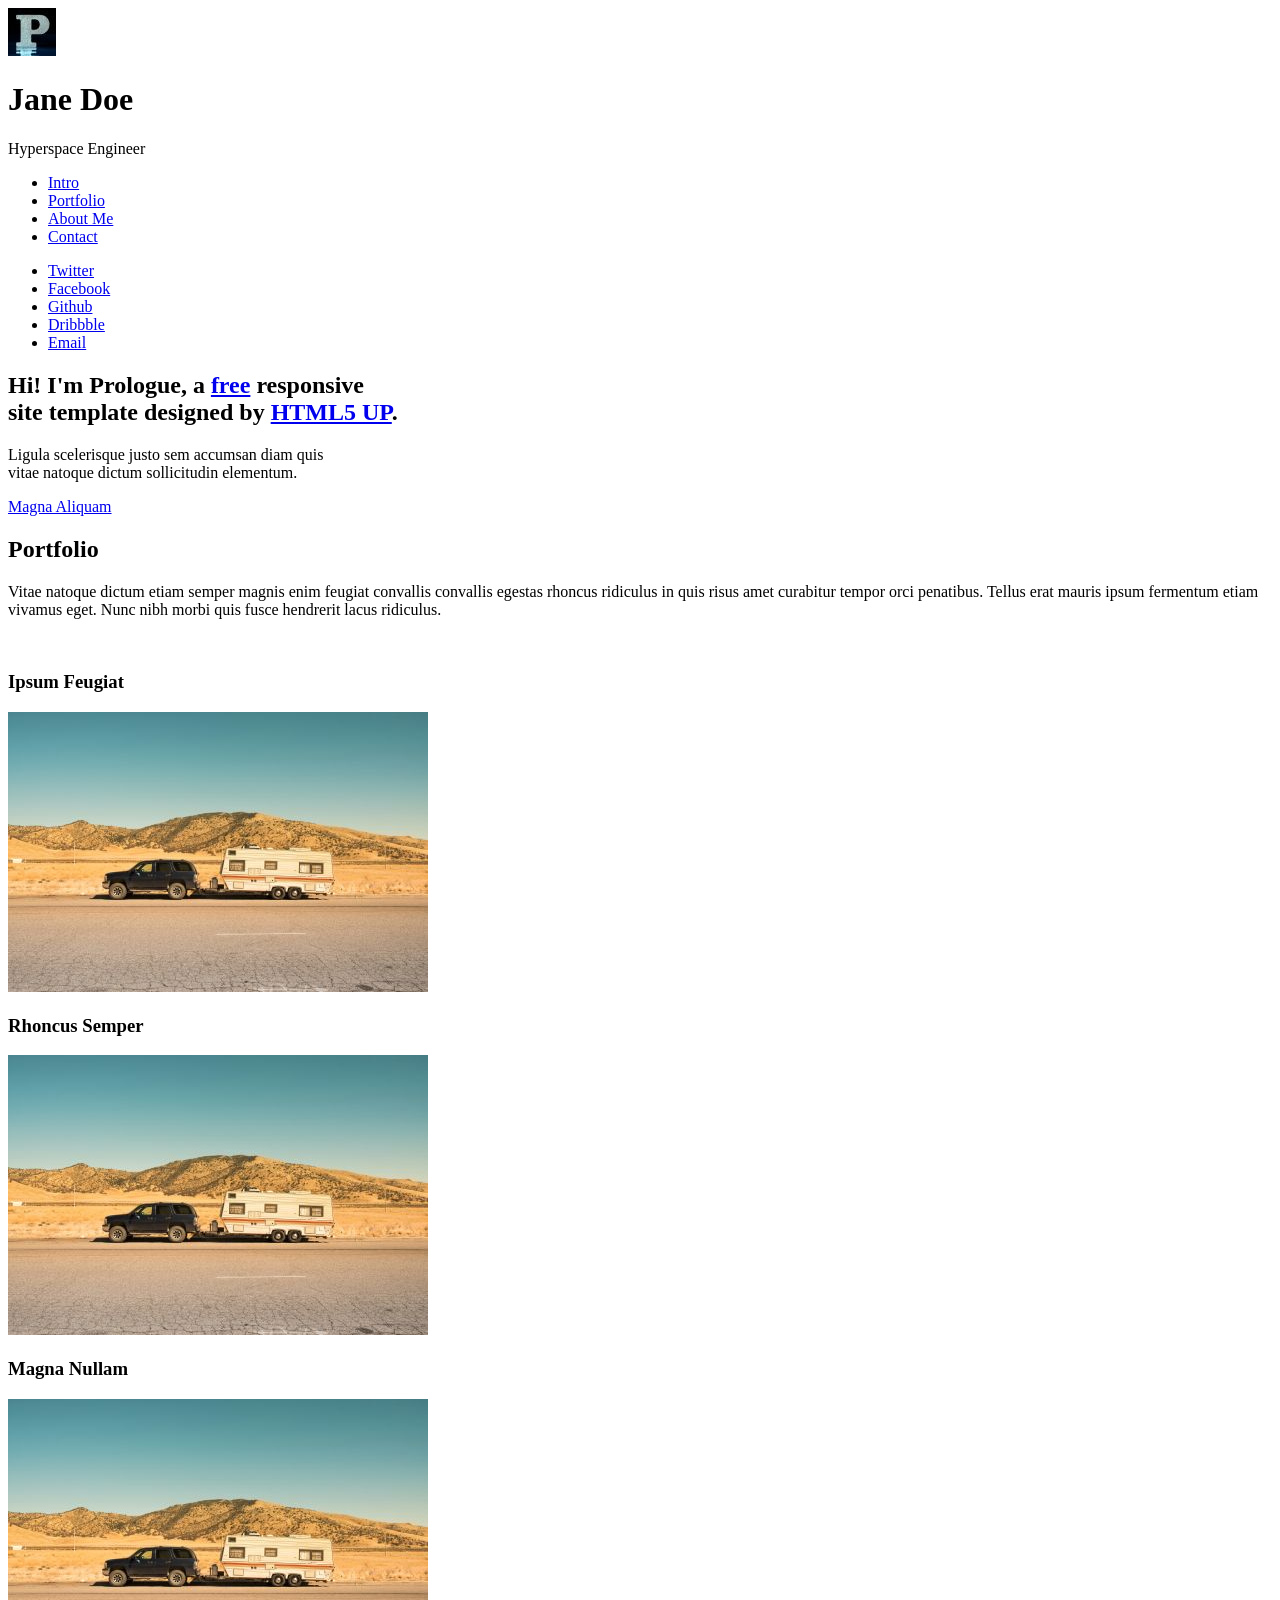
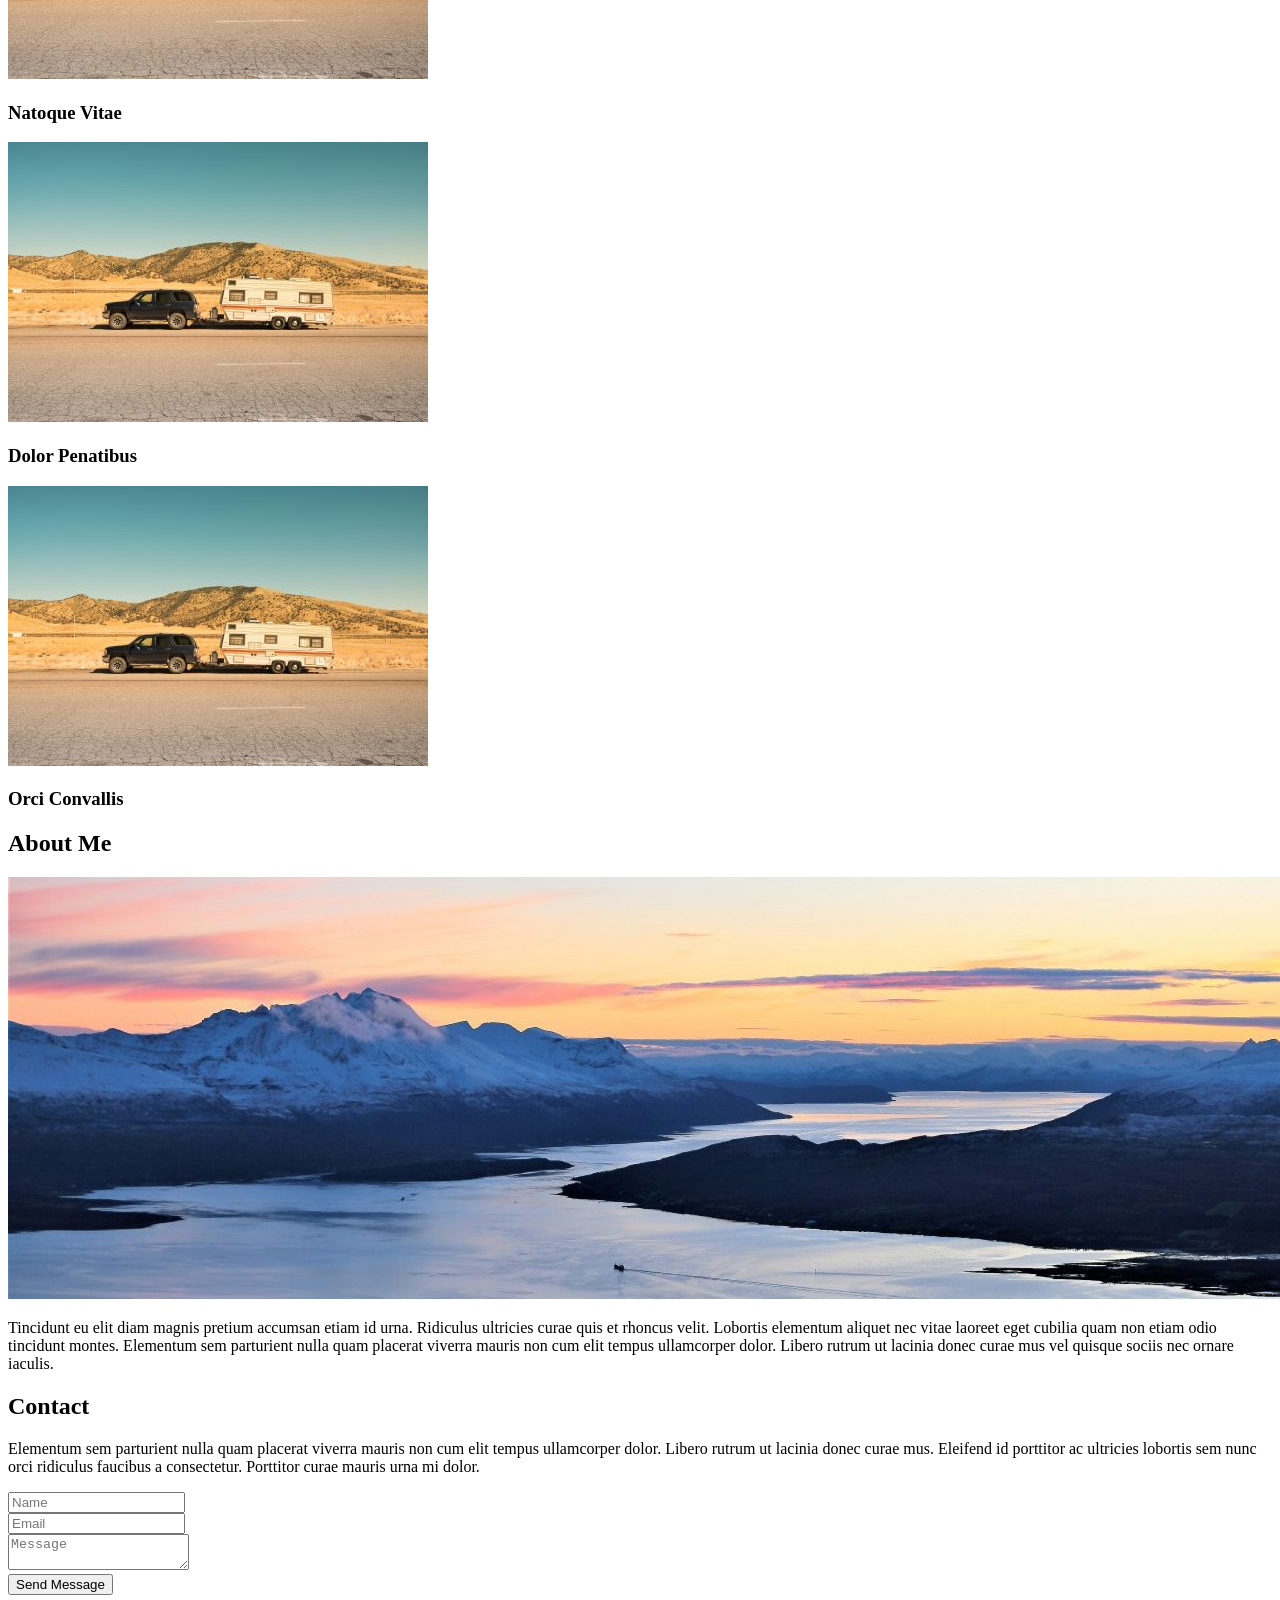
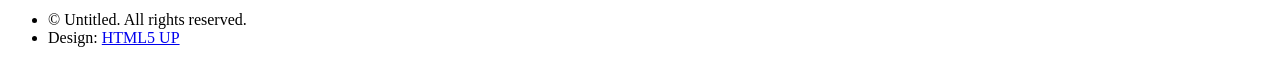
==== index.html @ 6438f117 "Add files via upload" ====
<!DOCTYPE HTML>
<!--
	Prologue by HTML5 UP
	html5up.net | @ajlkn
	Free for personal and commercial use under the CCA 3.0 license (html5up.net/license)
-->
<html>
	<head>
		<title>Prologue by HTML5 UP</title>
		<meta charset="utf-8" />
		<meta name="viewport" content="width=device-width, initial-scale=1, user-scalable=no" />
		<link rel="stylesheet" href="assets/css/main.css" />
	</head>
	<body class="is-preload">

		<!-- Header -->
			<div id="header">

				<div class="top">

					<!-- Logo -->
						<div id="logo">
							<span class="image avatar48"><img src="images/avatar.jpg" alt="" /></span>
							<h1 id="title">Jane Doe</h1>
							<p>Hyperspace Engineer</p>
						</div>

					<!-- Nav -->
						<nav id="nav">
							<ul>
								<li><a href="#top" id="top-link"><span class="icon solid fa-home">Intro</span></a></li>
								<li><a href="#portfolio" id="portfolio-link"><span class="icon solid fa-th">Portfolio</span></a></li>
								<li><a href="#about" id="about-link"><span class="icon solid fa-user">About Me</span></a></li>
								<li><a href="#contact" id="contact-link"><span class="icon solid fa-envelope">Contact</span></a></li>
							</ul>
						</nav>

				</div>

				<div class="bottom">

					<!-- Social Icons -->
						<ul class="icons">
							<li><a href="#" class="icon brands fa-twitter"><span class="label">Twitter</span></a></li>
							<li><a href="#" class="icon brands fa-facebook-f"><span class="label">Facebook</span></a></li>
							<li><a href="#" class="icon brands fa-github"><span class="label">Github</span></a></li>
							<li><a href="#" class="icon brands fa-dribbble"><span class="label">Dribbble</span></a></li>
							<li><a href="#" class="icon solid fa-envelope"><span class="label">Email</span></a></li>
						</ul>

				</div>

			</div>

		<!-- Main -->
			<div id="main">

				<!-- Intro -->
					<section id="top" class="one dark cover">
						<div class="container">

							<header>
								<h2 class="alt">Hi! I'm <strong>Prologue</strong>, a <a href="http://html5up.net/license">free</a> responsive<br />
								site template designed by <a href="http://html5up.net">HTML5 UP</a>.</h2>
								<p>Ligula scelerisque justo sem accumsan diam quis<br />
								vitae natoque dictum sollicitudin elementum.</p>
							</header>

							<footer>
								<a href="#portfolio" class="button scrolly">Magna Aliquam</a>
							</footer>

						</div>
					</section>

				<!-- Portfolio -->
					<section id="portfolio" class="two">
						<div class="container">

							<header>
								<h2>Portfolio</h2>
							</header>

							<p>Vitae natoque dictum etiam semper magnis enim feugiat convallis convallis
							egestas rhoncus ridiculus in quis risus amet curabitur tempor orci penatibus.
							Tellus erat mauris ipsum fermentum etiam vivamus eget. Nunc nibh morbi quis
							fusce hendrerit lacus ridiculus.</p>

							<div class="row">
								<div class="col-4 col-12-mobile">
									<article class="item">
										<a href="#" class="image fit"><img src="images/pic02.jpg" alt="" /></a>
										<header>
											<h3>Ipsum Feugiat</h3>
										</header>
									</article>
									<article class="item">
										<a href="#" class="image fit"><img src="images/pic03.jpg" alt="" /></a>
										<header>
											<h3>Rhoncus Semper</h3>
										</header>
									</article>
								</div>
								<div class="col-4 col-12-mobile">
									<article class="item">
										<a href="#" class="image fit"><img src="images/pic04.jpg" alt="" /></a>
										<header>
											<h3>Magna Nullam</h3>
										</header>
									</article>
									<article class="item">
										<a href="#" class="image fit"><img src="images/pic05.jpg" alt="" /></a>
										<header>
											<h3>Natoque Vitae</h3>
										</header>
									</article>
								</div>
								<div class="col-4 col-12-mobile">
									<article class="item">
										<a href="#" class="image fit"><img src="images/pic06.jpg" alt="" /></a>
										<header>
											<h3>Dolor Penatibus</h3>
										</header>
									</article>
									<article class="item">
										<a href="#" class="image fit"><img src="images/pic07.jpg" alt="" /></a>
										<header>
											<h3>Orci Convallis</h3>
										</header>
									</article>
								</div>
							</div>

						</div>
					</section>

				<!-- About Me -->
					<section id="about" class="three">
						<div class="container">

							<header>
								<h2>About Me</h2>
							</header>

							<a href="#" class="image featured"><img src="images/pic08.jpg" alt="" /></a>

							<p>Tincidunt eu elit diam magnis pretium accumsan etiam id urna. Ridiculus
							ultricies curae quis et rhoncus velit. Lobortis elementum aliquet nec vitae
							laoreet eget cubilia quam non etiam odio tincidunt montes. Elementum sem
							parturient nulla quam placerat viverra mauris non cum elit tempus ullamcorper
							dolor. Libero rutrum ut lacinia donec curae mus vel quisque sociis nec
							ornare iaculis.</p>

						</div>
					</section>

				<!-- Contact -->
					<section id="contact" class="four">
						<div class="container">

							<header>
								<h2>Contact</h2>
							</header>

							<p>Elementum sem parturient nulla quam placerat viverra
							mauris non cum elit tempus ullamcorper dolor. Libero rutrum ut lacinia
							donec curae mus. Eleifend id porttitor ac ultricies lobortis sem nunc
							orci ridiculus faucibus a consectetur. Porttitor curae mauris urna mi dolor.</p>

							<form method="post" action="#">
								<div class="row">
									<div class="col-6 col-12-mobile"><input type="text" name="name" placeholder="Name" /></div>
									<div class="col-6 col-12-mobile"><input type="text" name="email" placeholder="Email" /></div>
									<div class="col-12">
										<textarea name="message" placeholder="Message"></textarea>
									</div>
									<div class="col-12">
										<input type="submit" value="Send Message" />
									</div>
								</div>
							</form>

						</div>
					</section>

			</div>

		<!-- Footer -->
			<div id="footer">

				<!-- Copyright -->
					<ul class="copyright">
						<li>&copy; Untitled. All rights reserved.</li><li>Design: <a href="http://html5up.net">HTML5 UP</a></li>
					</ul>

			</div>

		<!-- Scripts -->
			<script src="assets/js/jquery.min.js"></script>
			<script src="assets/js/jquery.scrolly.min.js"></script>
			<script src="assets/js/jquery.scrollex.min.js"></script>
			<script src="assets/js/browser.min.js"></script>
			<script src="assets/js/breakpoints.min.js"></script>
			<script src="assets/js/util.js"></script>
			<script src="assets/js/main.js"></script>

	</body>
</html>
---- assets/css/main.css ----
@import url("fontawesome-all.min.css");
@import url("https://fonts.googleapis.com/css?family=Source+Sans+Pro:300,300italic,400,600");

/*
	Prologue by HTML5 UP
	html5up.net | @ajlkn
	Free for personal and commercial use under the CCA 3.0 license (html5up.net/license)
*/

html, body, div, span, applet, object,
iframe, h1, h2, h3, h4, h5, h6, p, blockquote,
pre, a, abbr, acronym, address, big, cite,
code, del, dfn, em, img, ins, kbd, q, s, samp,
small, strike, strong, sub, sup, tt, var, b,
u, i, center, dl, dt, dd, ol, ul, li, fieldset,
form, label, legend, table, caption, tbody,
tfoot, thead, tr, th, td, article, aside,
canvas, details, embed, figure, figcaption,
footer, header, hgroup, menu, nav, output, ruby,
section, summary, time, mark, audio, video {
	margin: 0;
	padding: 0;
	border: 0;
	font-size: 100%;
	font: inherit;
	vertical-align: baseline;}

article, aside, details, figcaption, figure,
footer, header, hgroup, menu, nav, section {
	display: block;}

body {
	line-height: 1;
}

ol, ul {
	list-style: none;
}

blockquote, q {
	quotes: none;
}

	blockquote:before, blockquote:after, q:before, q:after {
		content: '';
		content: none;
	}

table {
	border-collapse: collapse;
	border-spacing: 0;
}

body {
	-webkit-text-size-adjust: none;
}

mark {
	background-color: transparent;
	color: inherit;
}

input::-moz-focus-inner {
	border: 0;
	padding: 0;
}

input, select, textarea {
	-moz-appearance: none;
	-webkit-appearance: none;
	-ms-appearance: none;
	appearance: none;
}

/* Basic */

	html {
		box-sizing: border-box;
	}

	*, *:before, *:after {
		box-sizing: inherit;
	}

	body {
		background: #fff;
		font-family: 'Source Sans Pro', sans-serif;
		font-size: 19pt;
		font-weight: 300;
		line-height: 1.75em;
		color: #888;
	}

		body.is-preload *, body.is-preload *:before, body.is-preload *:after {
			-moz-animation: none !important;
			-webkit-animation: none !important;
			-ms-animation: none !important;
			animation: none !important;
			-moz-transition: none !important;
			-webkit-transition: none !important;
			-ms-transition: none !important;
			transition: none !important;
		}

	input, textarea, select {
		font-family: 'Source Sans Pro', sans-serif;
		font-size: 19pt;
		font-weight: 300;
		line-height: 1.75em;
		color: #888;
	}

	h1, h2, h3, h4, h5, h6 {
		font-weight: 300;
		color: #666;
		line-height: 1.5em;
	}

	h1 a, h2 a, h3 a, h4 a, h5 a, h6 a {
		color: inherit;
		text-decoration: none;
	}

		h1 a strong, h2 a strong, h3 a strong, h4 a strong, h5 a strong, h6 a strong {
			color: #333;
		}

	h2 {
		font-size: 2em;
		letter-spacing: -1px;
	}

		h2.alt {
			color: #888;
		}

			h2.alt strong {
				color: #666;
			}

	h3 {
		font-size: 1.5em;
	}

	header {
		margin: 0 0 2em 0;
	}

		header > p {
			margin: 1em 0 0 0;
		}

	footer {
		margin: 2em 0 0 0;
	}

	strong, b {
		font-weight: 300;
		color: #666;
	}

	em, i {
		font-style: italic;
	}

	a {
		text-decoration: none;
		color: inherit;
		border-bottom: dotted 1px rgba(128, 128, 128, 0.5);
		-moz-transition: color 0.35s ease-in-out, border-bottom-color 0.35s ease-in-out;
		-webkit-transition: color 0.35s ease-in-out, border-bottom-color 0.35s ease-in-out;
		-ms-transition: color 0.35s ease-in-out, border-bottom-color 0.35s ease-in-out;
		transition: color 0.35s ease-in-out, border-bottom-color 0.35s ease-in-out;
		outline: 0;
	}

		a:hover {
			color: #E27689;
			border-bottom-color: rgba(255, 255, 255, 0);
		}

	sub {
		position: relative;
		top: 0.5em;
		font-size: 0.8em;
	}

	sup {
		position: relative;
		top: -0.5em;
		font-size: 0.8em;
	}

	hr {
		border: 0;
		border-top: solid 1px #ddd;
	}

	blockquote {
		border-left: solid 0.5em #ddd;
		padding: 1em 0 1em 2em;
		font-style: italic;
	}

	p, ul, ol, dl, table {
		margin-bottom: 2em;
	}

	br.clear {
		clear: both;
	}

/* Container */

	.container {
		margin: 0 auto;
		max-width: 100%;
		width: 1400px;
	}

		@media screen and (min-width: 961px) and (max-width: 1880px) {

			.container {
				width: 1200px;
			}

		}

		@media screen and (min-width: 961px) and (max-width: 1620px) {

			.container {
				width: 960px;
			}

		}

		@media screen and (min-width: 961px) and (max-width: 1320px) {

			.container {
				width: 100%;
			}

		}

		@media screen and (max-width: 960px) {

			.container {
				width: 100%;
			}

		}

		@media screen and (max-width: 736px) {

			.container {
				width: 100%;
			}

		}

/* Row */

	.row {
		display: flex;
		flex-wrap: wrap;
		box-sizing: border-box;
		align-items: stretch;
	}

		.row > * {
			box-sizing: border-box;
		}

		.row.gtr-uniform > * > :last-child {
			margin-bottom: 0;
		}

		.row.aln-left {
			justify-content: flex-start;
		}

		.row.aln-center {
			justify-content: center;
		}

		.row.aln-right {
			justify-content: flex-end;
		}

		.row.aln-top {
			align-items: flex-start;
		}

		.row.aln-middle {
			align-items: center;
		}

		.row.aln-bottom {
			align-items: flex-end;
		}

		.row > .imp {
			order: -1;
		}

		.row > .col-1 {
			width: 8.33333%;
		}

		.row > .off-1 {
			margin-left: 8.33333%;
		}

		.row > .col-2 {
			width: 16.66667%;
		}

		.row > .off-2 {
			margin-left: 16.66667%;
		}

		.row > .col-3 {
			width: 25%;
		}

		.row > .off-3 {
			margin-left: 25%;
		}

		.row > .col-4 {
			width: 33.33333%;
		}

		.row > .off-4 {
			margin-left: 33.33333%;
		}

		.row > .col-5 {
			width: 41.66667%;
		}

		.row > .off-5 {
			margin-left: 41.66667%;
		}

		.row > .col-6 {
			width: 50%;
		}

		.row > .off-6 {
			margin-left: 50%;
		}

		.row > .col-7 {
			width: 58.33333%;
		}

		.row > .off-7 {
			margin-left: 58.33333%;
		}

		.row > .col-8 {
			width: 66.66667%;
		}

		.row > .off-8 {
			margin-left: 66.66667%;
		}

		.row > .col-9 {
			width: 75%;
		}

		.row > .off-9 {
			margin-left: 75%;
		}

		.row > .col-10 {
			width: 83.33333%;
		}

		.row > .off-10 {
			margin-left: 83.33333%;
		}

		.row > .col-11 {
			width: 91.66667%;
		}

		.row > .off-11 {
			margin-left: 91.66667%;
		}

		.row > .col-12 {
			width: 100%;
		}

		.row > .off-12 {
			margin-left: 100%;
		}

		.row.gtr-0 {
			margin-top: 0px;
			margin-left: 0px;
		}

			.row.gtr-0 > * {
				padding: 0px 0 0 0px;
			}

			.row.gtr-0.gtr-uniform {
				margin-top: 0px;
			}

				.row.gtr-0.gtr-uniform > * {
					padding-top: 0px;
				}

		.row.gtr-25 {
			margin-top: -10px;
			margin-left: -10px;
		}

			.row.gtr-25 > * {
				padding: 10px 0 0 10px;
			}

			.row.gtr-25.gtr-uniform {
				margin-top: -10px;
			}

				.row.gtr-25.gtr-uniform > * {
					padding-top: 10px;
				}

		.row.gtr-50 {
			margin-top: -20px;
			margin-left: -20px;
		}

			.row.gtr-50 > * {
				padding: 20px 0 0 20px;
			}

			.row.gtr-50.gtr-uniform {
				margin-top: -20px;
			}

				.row.gtr-50.gtr-uniform > * {
					padding-top: 20px;
				}

		.row {
			margin-top: -40px;
			margin-left: -40px;
		}

			.row > * {
				padding: 40px 0 0 40px;
			}

			.row.gtr-uniform {
				margin-top: -40px;
			}

				.row.gtr-uniform > * {
					padding-top: 40px;
				}

		.row.gtr-150 {
			margin-top: -60px;
			margin-left: -60px;
		}

			.row.gtr-150 > * {
				padding: 60px 0 0 60px;
			}

			.row.gtr-150.gtr-uniform {
				margin-top: -60px;
			}

				.row.gtr-150.gtr-uniform > * {
					padding-top: 60px;
				}

		.row.gtr-200 {
			margin-top: -80px;
			margin-left: -80px;
		}

			.row.gtr-200 > * {
				padding: 80px 0 0 80px;
			}

			.row.gtr-200.gtr-uniform {
				margin-top: -80px;
			}

				.row.gtr-200.gtr-uniform > * {
					padding-top: 80px;
				}

		@media screen and (min-width: 961px) and (max-width: 1880px) {

			.row {
				display: flex;
				flex-wrap: wrap;
				box-sizing: border-box;
				align-items: stretch;
			}

				.row > * {
					box-sizing: border-box;
				}

				.row.gtr-uniform > * > :last-child {
					margin-bottom: 0;
				}

				.row.aln-left {
					justify-content: flex-start;
				}

				.row.aln-center {
					justify-content: center;
				}

				.row.aln-right {
					justify-content: flex-end;
				}

				.row.aln-top {
					align-items: flex-start;
				}

				.row.aln-middle {
					align-items: center;
				}

				.row.aln-bottom {
					align-items: flex-end;
				}

				.row > .imp-wide {
					order: -1;
				}

				.row > .col-1-wide {
					width: 8.33333%;
				}

				.row > .off-1-wide {
					margin-left: 8.33333%;
				}

				.row > .col-2-wide {
					width: 16.66667%;
				}

				.row > .off-2-wide {
					margin-left: 16.66667%;
				}

				.row > .col-3-wide {
					width: 25%;
				}

				.row > .off-3-wide {
					margin-left: 25%;
				}

				.row > .col-4-wide {
					width: 33.33333%;
				}

				.row > .off-4-wide {
					margin-left: 33.33333%;
				}

				.row > .col-5-wide {
					width: 41.66667%;
				}

				.row > .off-5-wide {
					margin-left: 41.66667%;
				}

				.row > .col-6-wide {
					width: 50%;
				}

				.row > .off-6-wide {
					margin-left: 50%;
				}

				.row > .col-7-wide {
					width: 58.33333%;
				}

				.row > .off-7-wide {
					margin-left: 58.33333%;
				}

				.row > .col-8-wide {
					width: 66.66667%;
				}

				.row > .off-8-wide {
					margin-left: 66.66667%;
				}

				.row > .col-9-wide {
					width: 75%;
				}

				.row > .off-9-wide {
					margin-left: 75%;
				}

				.row > .col-10-wide {
					width: 83.33333%;
				}

				.row > .off-10-wide {
					margin-left: 83.33333%;
				}

				.row > .col-11-wide {
					width: 91.66667%;
				}

				.row > .off-11-wide {
					margin-left: 91.66667%;
				}

				.row > .col-12-wide {
					width: 100%;
				}

				.row > .off-12-wide {
					margin-left: 100%;
				}

				.row.gtr-0 {
					margin-top: 0px;
					margin-left: 0px;
				}

					.row.gtr-0 > * {
						padding: 0px 0 0 0px;
					}

					.row.gtr-0.gtr-uniform {
						margin-top: 0px;
					}

						.row.gtr-0.gtr-uniform > * {
							padding-top: 0px;
						}

				.row.gtr-25 {
					margin-top: -10px;
					margin-left: -10px;
				}

					.row.gtr-25 > * {
						padding: 10px 0 0 10px;
					}

					.row.gtr-25.gtr-uniform {
						margin-top: -10px;
					}

						.row.gtr-25.gtr-uniform > * {
							padding-top: 10px;
						}

				.row.gtr-50 {
					margin-top: -20px;
					margin-left: -20px;
				}

					.row.gtr-50 > * {
						padding: 20px 0 0 20px;
					}

					.row.gtr-50.gtr-uniform {
						margin-top: -20px;
					}

						.row.gtr-50.gtr-uniform > * {
							padding-top: 20px;
						}

				.row {
					margin-top: -40px;
					margin-left: -40px;
				}

					.row > * {
						padding: 40px 0 0 40px;
					}

					.row.gtr-uniform {
						margin-top: -40px;
					}

						.row.gtr-uniform > * {
							padding-top: 40px;
						}

				.row.gtr-150 {
					margin-top: -60px;
					margin-left: -60px;
				}

					.row.gtr-150 > * {
						padding: 60px 0 0 60px;
					}

					.row.gtr-150.gtr-uniform {
						margin-top: -60px;
					}

						.row.gtr-150.gtr-uniform > * {
							padding-top: 60px;
						}

				.row.gtr-200 {
					margin-top: -80px;
					margin-left: -80px;
				}

					.row.gtr-200 > * {
						padding: 80px 0 0 80px;
					}

					.row.gtr-200.gtr-uniform {
						margin-top: -80px;
					}

						.row.gtr-200.gtr-uniform > * {
							padding-top: 80px;
						}

		}

		@media screen and (min-width: 961px) and (max-width: 1620px) {

			.row {
				display: flex;
				flex-wrap: wrap;
				box-sizing: border-box;
				align-items: stretch;
			}

				.row > * {
					box-sizing: border-box;
				}

				.row.gtr-uniform > * > :last-child {
					margin-bottom: 0;
				}

				.row.aln-left {
					justify-content: flex-start;
				}

				.row.aln-center {
					justify-content: center;
				}

				.row.aln-right {
					justify-content: flex-end;
				}

				.row.aln-top {
					align-items: flex-start;
				}

				.row.aln-middle {
					align-items: center;
				}

				.row.aln-bottom {
					align-items: flex-end;
				}

				.row > .imp-normal {
					order: -1;
				}

				.row > .col-1-normal {
					width: 8.33333%;
				}

				.row > .off-1-normal {
					margin-left: 8.33333%;
				}

				.row > .col-2-normal {
					width: 16.66667%;
				}

				.row > .off-2-normal {
					margin-left: 16.66667%;
				}

				.row > .col-3-normal {
					width: 25%;
				}

				.row > .off-3-normal {
					margin-left: 25%;
				}

				.row > .col-4-normal {
					width: 33.33333%;
				}

				.row > .off-4-normal {
					margin-left: 33.33333%;
				}

				.row > .col-5-normal {
					width: 41.66667%;
				}

				.row > .off-5-normal {
					margin-left: 41.66667%;
				}

				.row > .col-6-normal {
					width: 50%;
				}

				.row > .off-6-normal {
					margin-left: 50%;
				}

				.row > .col-7-normal {
					width: 58.33333%;
				}

				.row > .off-7-normal {
					margin-left: 58.33333%;
				}

				.row > .col-8-normal {
					width: 66.66667%;
				}

				.row > .off-8-normal {
					margin-left: 66.66667%;
				}

				.row > .col-9-normal {
					width: 75%;
				}

				.row > .off-9-normal {
					margin-left: 75%;
				}

				.row > .col-10-normal {
					width: 83.33333%;
				}

				.row > .off-10-normal {
					margin-left: 83.33333%;
				}

				.row > .col-11-normal {
					width: 91.66667%;
				}

				.row > .off-11-normal {
					margin-left: 91.66667%;
				}

				.row > .col-12-normal {
					width: 100%;
				}

				.row > .off-12-normal {
					margin-left: 100%;
				}

				.row.gtr-0 {
					margin-top: 0px;
					margin-left: 0px;
				}

					.row.gtr-0 > * {
						padding: 0px 0 0 0px;
					}

					.row.gtr-0.gtr-uniform {
						margin-top: 0px;
					}

						.row.gtr-0.gtr-uniform > * {
							padding-top: 0px;
						}

				.row.gtr-25 {
					margin-top: -10px;
					margin-left: -10px;
				}

					.row.gtr-25 > * {
						padding: 10px 0 0 10px;
					}

					.row.gtr-25.gtr-uniform {
						margin-top: -10px;
					}

						.row.gtr-25.gtr-uniform > * {
							padding-top: 10px;
						}

				.row.gtr-50 {
					margin-top: -20px;
					margin-left: -20px;
				}

					.row.gtr-50 > * {
						padding: 20px 0 0 20px;
					}

					.row.gtr-50.gtr-uniform {
						margin-top: -20px;
					}

						.row.gtr-50.gtr-uniform > * {
							padding-top: 20px;
						}

				.row {
					margin-top: -40px;
					margin-left: -40px;
				}

					.row > * {
						padding: 40px 0 0 40px;
					}

					.row.gtr-uniform {
						margin-top: -40px;
					}

						.row.gtr-uniform > * {
							padding-top: 40px;
						}

				.row.gtr-150 {
					margin-top: -60px;
					margin-left: -60px;
				}

					.row.gtr-150 > * {
						padding: 60px 0 0 60px;
					}

					.row.gtr-150.gtr-uniform {
						margin-top: -60px;
					}

						.row.gtr-150.gtr-uniform > * {
							padding-top: 60px;
						}

				.row.gtr-200 {
					margin-top: -80px;
					margin-left: -80px;
				}

					.row.gtr-200 > * {
						padding: 80px 0 0 80px;
					}

					.row.gtr-200.gtr-uniform {
						margin-top: -80px;
					}

						.row.gtr-200.gtr-uniform > * {
							padding-top: 80px;
						}

		}

		@media screen and (min-width: 961px) and (max-width: 1320px) {

			.row {
				display: flex;
				flex-wrap: wrap;
				box-sizing: border-box;
				align-items: stretch;
			}

				.row > * {
					box-sizing: border-box;
				}

				.row.gtr-uniform > * > :last-child {
					margin-bottom: 0;
				}

				.row.aln-left {
					justify-content: flex-start;
				}

				.row.aln-center {
					justify-content: center;
				}

				.row.aln-right {
					justify-content: flex-end;
				}

				.row.aln-top {
					align-items: flex-start;
				}

				.row.aln-middle {
					align-items: center;
				}

				.row.aln-bottom {
					align-items: flex-end;
				}

				.row > .imp-narrow {
					order: -1;
				}

				.row > .col-1-narrow {
					width: 8.33333%;
				}

				.row > .off-1-narrow {
					margin-left: 8.33333%;
				}

				.row > .col-2-narrow {
					width: 16.66667%;
				}

				.row > .off-2-narrow {
					margin-left: 16.66667%;
				}

				.row > .col-3-narrow {
					width: 25%;
				}

				.row > .off-3-narrow {
					margin-left: 25%;
				}

				.row > .col-4-narrow {
					width: 33.33333%;
				}

				.row > .off-4-narrow {
					margin-left: 33.33333%;
				}

				.row > .col-5-narrow {
					width: 41.66667%;
				}

				.row > .off-5-narrow {
					margin-left: 41.66667%;
				}

				.row > .col-6-narrow {
					width: 50%;
				}

				.row > .off-6-narrow {
					margin-left: 50%;
				}

				.row > .col-7-narrow {
					width: 58.33333%;
				}

				.row > .off-7-narrow {
					margin-left: 58.33333%;
				}

				.row > .col-8-narrow {
					width: 66.66667%;
				}

				.row > .off-8-narrow {
					margin-left: 66.66667%;
				}

				.row > .col-9-narrow {
					width: 75%;
				}

				.row > .off-9-narrow {
					margin-left: 75%;
				}

				.row > .col-10-narrow {
					width: 83.33333%;
				}

				.row > .off-10-narrow {
					margin-left: 83.33333%;
				}

				.row > .col-11-narrow {
					width: 91.66667%;
				}

				.row > .off-11-narrow {
					margin-left: 91.66667%;
				}

				.row > .col-12-narrow {
					width: 100%;
				}

				.row > .off-12-narrow {
					margin-left: 100%;
				}

				.row.gtr-0 {
					margin-top: 0px;
					margin-left: 0px;
				}

					.row.gtr-0 > * {
						padding: 0px 0 0 0px;
					}

					.row.gtr-0.gtr-uniform {
						margin-top: 0px;
					}

						.row.gtr-0.gtr-uniform > * {
							padding-top: 0px;
						}

				.row.gtr-25 {
					margin-top: -5px;
					margin-left: -5px;
				}

					.row.gtr-25 > * {
						padding: 5px 0 0 5px;
					}

					.row.gtr-25.gtr-uniform {
						margin-top: -5px;
					}

						.row.gtr-25.gtr-uniform > * {
							padding-top: 5px;
						}

				.row.gtr-50 {
					margin-top: -10px;
					margin-left: -10px;
				}

					.row.gtr-50 > * {
						padding: 10px 0 0 10px;
					}

					.row.gtr-50.gtr-uniform {
						margin-top: -10px;
					}

						.row.gtr-50.gtr-uniform > * {
							padding-top: 10px;
						}

				.row {
					margin-top: -20px;
					margin-left: -20px;
				}

					.row > * {
						padding: 20px 0 0 20px;
					}

					.row.gtr-uniform {
						margin-top: -20px;
					}

						.row.gtr-uniform > * {
							padding-top: 20px;
						}

				.row.gtr-150 {
					margin-top: -30px;
					margin-left: -30px;
				}

					.row.gtr-150 > * {
						padding: 30px 0 0 30px;
					}

					.row.gtr-150.gtr-uniform {
						margin-top: -30px;
					}

						.row.gtr-150.gtr-uniform > * {
							padding-top: 30px;
						}

				.row.gtr-200 {
					margin-top: -40px;
					margin-left: -40px;
				}

					.row.gtr-200 > * {
						padding: 40px 0 0 40px;
					}

					.row.gtr-200.gtr-uniform {
						margin-top: -40px;
					}

						.row.gtr-200.gtr-uniform > * {
							padding-top: 40px;
						}

		}

		@media screen and (max-width: 960px) {

			.row {
				display: flex;
				flex-wrap: wrap;
				box-sizing: border-box;
				align-items: stretch;
			}

				.row > * {
					box-sizing: border-box;
				}

				.row.gtr-uniform > * > :last-child {
					margin-bottom: 0;
				}

				.row.aln-left {
					justify-content: flex-start;
				}

				.row.aln-center {
					justify-content: center;
				}

				.row.aln-right {
					justify-content: flex-end;
				}

				.row.aln-top {
					align-items: flex-start;
				}

				.row.aln-middle {
					align-items: center;
				}

				.row.aln-bottom {
					align-items: flex-end;
				}

				.row > .imp-narrower {
					order: -1;
				}

				.row > .col-1-narrower {
					width: 8.33333%;
				}

				.row > .off-1-narrower {
					margin-left: 8.33333%;
				}

				.row > .col-2-narrower {
					width: 16.66667%;
				}

				.row > .off-2-narrower {
					margin-left: 16.66667%;
				}

				.row > .col-3-narrower {
					width: 25%;
				}

				.row > .off-3-narrower {
					margin-left: 25%;
				}

				.row > .col-4-narrower {
					width: 33.33333%;
				}

				.row > .off-4-narrower {
					margin-left: 33.33333%;
				}

				.row > .col-5-narrower {
					width: 41.66667%;
				}

				.row > .off-5-narrower {
					margin-left: 41.66667%;
				}

				.row > .col-6-narrower {
					width: 50%;
				}

				.row > .off-6-narrower {
					margin-left: 50%;
				}

				.row > .col-7-narrower {
					width: 58.33333%;
				}

				.row > .off-7-narrower {
					margin-left: 58.33333%;
				}

				.row > .col-8-narrower {
					width: 66.66667%;
				}

				.row > .off-8-narrower {
					margin-left: 66.66667%;
				}

				.row > .col-9-narrower {
					width: 75%;
				}

				.row > .off-9-narrower {
					margin-left: 75%;
				}

				.row > .col-10-narrower {
					width: 83.33333%;
				}

				.row > .off-10-narrower {
					margin-left: 83.33333%;
				}

				.row > .col-11-narrower {
					width: 91.66667%;
				}

				.row > .off-11-narrower {
					margin-left: 91.66667%;
				}

				.row > .col-12-narrower {
					width: 100%;
				}

				.row > .off-12-narrower {
					margin-left: 100%;
				}

				.row.gtr-0 {
					margin-top: 0px;
					margin-left: 0px;
				}

					.row.gtr-0 > * {
						padding: 0px 0 0 0px;
					}

					.row.gtr-0.gtr-uniform {
						margin-top: 0px;
					}

						.row.gtr-0.gtr-uniform > * {
							padding-top: 0px;
						}

				.row.gtr-25 {
					margin-top: -5px;
					margin-left: -5px;
				}

					.row.gtr-25 > * {
						padding: 5px 0 0 5px;
					}

					.row.gtr-25.gtr-uniform {
						margin-top: -5px;
					}

						.row.gtr-25.gtr-uniform > * {
							padding-top: 5px;
						}

				.row.gtr-50 {
					margin-top: -10px;
					margin-left: -10px;
				}

					.row.gtr-50 > * {
						padding: 10px 0 0 10px;
					}

					.row.gtr-50.gtr-uniform {
						margin-top: -10px;
					}

						.row.gtr-50.gtr-uniform > * {
							padding-top: 10px;
						}

				.row {
					margin-top: -20px;
					margin-left: -20px;
				}

					.row > * {
						padding: 20px 0 0 20px;
					}

					.row.gtr-uniform {
						margin-top: -20px;
					}

						.row.gtr-uniform > * {
							padding-top: 20px;
						}

				.row.gtr-150 {
					margin-top: -30px;
					margin-left: -30px;
				}

					.row.gtr-150 > * {
						padding: 30px 0 0 30px;
					}

					.row.gtr-150.gtr-uniform {
						margin-top: -30px;
					}

						.row.gtr-150.gtr-uniform > * {
							padding-top: 30px;
						}

				.row.gtr-200 {
					margin-top: -40px;
					margin-left: -40px;
				}

					.row.gtr-200 > * {
						padding: 40px 0 0 40px;
					}

					.row.gtr-200.gtr-uniform {
						margin-top: -40px;
					}

						.row.gtr-200.gtr-uniform > * {
							padding-top: 40px;
						}

		}

		@media screen and (max-width: 736px) {

			.row {
				display: flex;
				flex-wrap: wrap;
				box-sizing: border-box;
				align-items: stretch;
			}

				.row > * {
					box-sizing: border-box;
				}

				.row.gtr-uniform > * > :last-child {
					margin-bottom: 0;
				}

				.row.aln-left {
					justify-content: flex-start;
				}

				.row.aln-center {
					justify-content: center;
				}

				.row.aln-right {
					justify-content: flex-end;
				}

				.row.aln-top {
					align-items: flex-start;
				}

				.row.aln-middle {
					align-items: center;
				}

				.row.aln-bottom {
					align-items: flex-end;
				}

				.row > .imp-mobile {
					order: -1;
				}

				.row > .col-1-mobile {
					width: 8.33333%;
				}

				.row > .off-1-mobile {
					margin-left: 8.33333%;
				}

				.row > .col-2-mobile {
					width: 16.66667%;
				}

				.row > .off-2-mobile {
					margin-left: 16.66667%;
				}

				.row > .col-3-mobile {
					width: 25%;
				}

				.row > .off-3-mobile {
					margin-left: 25%;
				}

				.row > .col-4-mobile {
					width: 33.33333%;
				}

				.row > .off-4-mobile {
					margin-left: 33.33333%;
				}

				.row > .col-5-mobile {
					width: 41.66667%;
				}

				.row > .off-5-mobile {
					margin-left: 41.66667%;
				}

				.row > .col-6-mobile {
					width: 50%;
				}

				.row > .off-6-mobile {
					margin-left: 50%;
				}

				.row > .col-7-mobile {
					width: 58.33333%;
				}

				.row > .off-7-mobile {
					margin-left: 58.33333%;
				}

				.row > .col-8-mobile {
					width: 66.66667%;
				}

				.row > .off-8-mobile {
					margin-left: 66.66667%;
				}

				.row > .col-9-mobile {
					width: 75%;
				}

				.row > .off-9-mobile {
					margin-left: 75%;
				}

				.row > .col-10-mobile {
					width: 83.33333%;
				}

				.row > .off-10-mobile {
					margin-left: 83.33333%;
				}

				.row > .col-11-mobile {
					width: 91.66667%;
				}

				.row > .off-11-mobile {
					margin-left: 91.66667%;
				}

				.row > .col-12-mobile {
					width: 100%;
				}

				.row > .off-12-mobile {
					margin-left: 100%;
				}

				.row.gtr-0 {
					margin-top: 0px;
					margin-left: 0px;
				}

					.row.gtr-0 > * {
						padding: 0px 0 0 0px;
					}

					.row.gtr-0.gtr-uniform {
						margin-top: 0px;
					}

						.row.gtr-0.gtr-uniform > * {
							padding-top: 0px;
						}

				.row.gtr-25 {
					margin-top: -5px;
					margin-left: -5px;
				}

					.row.gtr-25 > * {
						padding: 5px 0 0 5px;
					}

					.row.gtr-25.gtr-uniform {
						margin-top: -5px;
					}

						.row.gtr-25.gtr-uniform > * {
							padding-top: 5px;
						}

				.row.gtr-50 {
					margin-top: -10px;
					margin-left: -10px;
				}

					.row.gtr-50 > * {
						padding: 10px 0 0 10px;
					}

					.row.gtr-50.gtr-uniform {
						margin-top: -10px;
					}

						.row.gtr-50.gtr-uniform > * {
							padding-top: 10px;
						}

				.row {
					margin-top: -20px;
					margin-left: -20px;
				}

					.row > * {
						padding: 20px 0 0 20px;
					}

					.row.gtr-uniform {
						margin-top: -20px;
					}

						.row.gtr-uniform > * {
							padding-top: 20px;
						}

				.row.gtr-150 {
					margin-top: -30px;
					margin-left: -30px;
				}

					.row.gtr-150 > * {
						padding: 30px 0 0 30px;
					}

					.row.gtr-150.gtr-uniform {
						margin-top: -30px;
					}

						.row.gtr-150.gtr-uniform > * {
							padding-top: 30px;
						}

				.row.gtr-200 {
					margin-top: -40px;
					margin-left: -40px;
				}

					.row.gtr-200 > * {
						padding: 40px 0 0 40px;
					}

					.row.gtr-200.gtr-uniform {
						margin-top: -40px;
					}

						.row.gtr-200.gtr-uniform > * {
							padding-top: 40px;
						}

		}

/* Sections/Article */

	section, article {
		margin-bottom: 3em;
	}

		section > :last-child,
		section > .container, section:last-child, article > :last-child,
		article > .container, article:last-child {
			margin-bottom: 0;
		}

		.row > section, .row > article {
			margin-bottom: 0;
		}

/* Image */

	.image {
		display: inline-block;
		border: 0;
	}

		.image img {
			display: block;
			width: 100%;
		}

		.image.avatar48 {
			width: 48px;
			height: 48px;
			background: #f00;
		}

			.image.avatar48 img {
				width: 48px;
				height: 48px;
			}

		.image.fit {
			display: block;
			width: 100%;
		}

		.image.featured {
			display: block;
			width: 100%;
			margin: 0 0 2em 0;
		}

		.image.left {
			float: left;
			margin: 0 2em 2em 0;
		}

		.image.centered {
			display: block;
			margin: 0 0 2em 0;
		}

			.image.centered img {
				margin: 0 auto;
				width: auto;
			}

/* List */

	ul {
		list-style: disc;
		padding-left: 1em;
	}

		ul li {
			padding-left: 0.5em;
		}

	ol {
		list-style: decimal;
		padding-left: 1.25em;
	}

		ol li {
			padding-left: 0.25em;
		}

/* Icons */

	ul.icons {
		cursor: default;
		list-style: none;
		padding-left: 0;
	}

		ul.icons li {
			display: inline-block;
			padding-left: 0;
		}

		ul.icons a {
			display: inline-block;
			width: 2em;
			height: 2em;
			line-height: 2em;
			text-align: center;
			border: 0;
		}

/* Form */

	form label {
		display: block;
		text-align: left;
		margin-bottom: 0.5em;
	}

	form input[type="text"],
	form input[type="email"],
	form input[type="password"],
	form select,
	form textarea {
		position: relative;
		-webkit-appearance: none;
		display: block;
		border: 0;
		outline: 0;
		background: #fff;
		background: rgba(255, 255, 255, 0.75);
		width: 100%;
		border-radius: 0.35em;
		padding: 0.75em 1em 0.75em 1em;
		box-shadow: inset 0 0.1em 0.1em 0 rgba(0, 0, 0, 0.05);
		border: solid 1px rgba(0, 0, 0, 0.15);
		-moz-transition: all 0.35s ease-in-out;
		-webkit-transition: all 0.35s ease-in-out;
		-ms-transition: all 0.35s ease-in-out;
		transition: all 0.35s ease-in-out;
	}

		form input[type="text"]:focus,
		form input[type="email"]:focus,
		form input[type="password"]:focus,
		form select:focus,
		form textarea:focus {
			box-shadow: 0 0 2px 1px #8ebebc;
			background: #fff;
		}

	form input[type="text"],
	form input[type="email"],
	form input[type="password"],
	form select {
		line-height: 1.25em;
	}

	form textarea {
		min-height: 14em;
	}

	form ::-webkit-input-placeholder {
		color: #555 !important;
	}

	form :-moz-placeholder {
		color: #555 !important;
	}

	form ::-moz-placeholder {
		color: #555 !important;
	}

	form :-ms-input-placeholder {
		color: #555 !important;
	}

	form ::-moz-focus-inner {
		border: 0;
	}

/* Table */

	table {
		width: 100%;
		text-align: left;
	}

		table tbody tr:nth-child(2n+2) {
			background: #f4f4f4;
		}

		table td {
			padding: 0.5em 1em 0.5em 1em;
		}

		table th {
			text-align: left;
			padding: 0.5em 1em 0.5em 1em;
			color: #fff;
			background: #222729 url("images/overlay.png");
		}

		table thead {
			background: #444;
			color: #fff;
		}

		table tfoot {
			background: #eee;
		}

/* Button */

	input[type="button"],
	input[type="submit"],
	input[type="reset"],
	button,
	.button {
		position: relative;
		display: inline-block;
		border-radius: 0.35em;
		color: #fff !important;
		text-decoration: none;
		padding: 0.75em 2.5em 0.75em 2.5em;
		background-color: #8ebebc;
		border: 0;
		cursor: pointer;
		background-image: -moz-linear-gradient(top, rgba(0, 0, 0, 0), rgba(0, 0, 0, 0.15)), url("images/overlay.png");
		background-image: -webkit-linear-gradient(top, rgba(0, 0, 0, 0), rgba(0, 0, 0, 0.15)), url("images/overlay.png");
		background-image: -ms-linear-gradient(top, rgba(0, 0, 0, 0), rgba(0, 0, 0, 0.15)), url("images/overlay.png");
		background-image: linear-gradient(top, rgba(0, 0, 0, 0), rgba(0, 0, 0, 0.15)), url("images/overlay.png");
		-moz-transition: background-color 0.35s ease-in-out;
		-webkit-transition: background-color 0.35s ease-in-out;
		-ms-transition: background-color 0.35s ease-in-out;
		transition: background-color 0.35s ease-in-out;
	}

		input[type="button"]:hover,
		input[type="submit"]:hover,
		input[type="reset"]:hover,
		button:hover,
		.button:hover {
			background-color: #9ececc;
		}

		input[type="button"]:active,
		input[type="submit"]:active,
		input[type="reset"]:active,
		button:active,
		.button:active {
			background-color: #7eaeac;
		}

/* Item */

	.item {
		box-shadow: 0 0.05em 0.15em 0 rgba(0, 0, 0, 0.05);
		margin-bottom: 40px;
	}

		.item header {
			background: #fff;
			margin: 0;
			padding: 1em 0 1em 0;
			font-size: 0.8em;
		}

			.item header h3 {
				font-size: 1em;
			}

/* Icons */

	.icon {
		text-decoration: none;
		text-decoration: none;
	}

		.icon:before {
			-moz-osx-font-smoothing: grayscale;
			-webkit-font-smoothing: antialiased;
			display: inline-block;
			font-style: normal;
			font-variant: normal;
			text-rendering: auto;
			line-height: 1;
			text-transform: none !important;
			font-family: 'Font Awesome 5 Free';
			font-weight: 400;
		}

		.icon:before {
			line-height: inherit;
		}

		.icon > .label {
			display: none;
		}

		.icon.solid:before {
			font-weight: 900;
		}

		.icon.brands:before {
			font-family: 'Font Awesome 5 Brands';
		}

/* Header */

	#header {
		display: -moz-flex;
		display: -webkit-flex;
		display: -ms-flex;
		display: flex;
		-moz-flex-direction: column;
		-webkit-flex-direction: column;
		-ms-flex-direction: column;
		flex-direction: column;
		-moz-justify-content: space-between;
		-webkit-justify-content: space-between;
		-ms-justify-content: space-between;
		justify-content: space-between;
		background: #222629 url("images/overlay.png");
		box-shadow: inset -0.25em 0 0.25em 0 rgba(0, 0, 0, 0.1);
		color: #fff;
		height: 100%;
		left: 0;
		overflow-y: auto;
		position: fixed;
		text-align: right;
		top: 0;
		width: 375px;
	}

		#header .top {
			-moz-flex-grow: 1;
			-webkit-flex-grow: 1;
			-ms-flex-grow: 1;
			flex-grow: 1;
		}

		#header .bottom {
			-moz-flex-shrink: 0;
			-webkit-flex-shrink: 0;
			-ms-flex-shrink: 0;
			flex-shrink: 0;
			padding: 1.5em 0 0.75em 0;
		}

			#header .bottom > :last-child {
				margin-bottom: 0;
			}

		#header .icons {
			font-size: 0.8em;
			text-align: center;
		}

			#header .icons a {
				color: #41484c;
				-moz-transition: color 0.35s ease-in-out;
				-webkit-transition: color 0.35s ease-in-out;
				-ms-transition: color 0.35s ease-in-out;
				transition: color 0.35s ease-in-out;
			}

				#header .icons a:hover {
					color: #fff;
				}

	#logo {
		position: relative;
		margin: 1.75em 1.5em 1.5em 1.5em;
		min-height: 48px;
		cursor: default;
	}

		#logo h1 {
			position: relative;
			color: #fff;
			font-weight: 600;
			font-size: 1em;
			line-height: 1em;
		}

		#logo p {
			position: relative;
			display: block;
			font-size: 0.6em;
			color: rgba(255, 255, 255, 0.5);
			line-height: 1.25em;
			margin: 0.5em 0 0 0;
		}

		#logo .image {
			position: absolute;
			left: 0;
			top: 0;
		}

	#nav ul {
		list-style: none;
		padding-left: 0;
		margin-bottom: 0;
	}

		#nav ul li {
			padding-left: 0;
		}

			#nav ul li a {
				display: block;
				padding: 0.5em 1.5em 0.5em 1.5em;
				color: rgba(255, 255, 255, 0.5);
				text-decoration: none;
				outline: 0;
				border: 0;
				-moz-transition: none;
				-webkit-transition: none;
				-ms-transition: none;
				transition: none;
			}

				#nav ul li a span {
					position: relative;
					display: block;
					font-size: 0.8em;
				}

					#nav ul li a span:before {
						position: absolute;
						left: 0;
						color: #41484c;
						text-align: center;
						width: 1.25em;
						line-height: 1.75em;
					}

				#nav ul li a.active {
					background: rgba(0, 0, 0, 0.15);
					box-shadow: inset 0 0 0.25em 0 rgba(0, 0, 0, 0.125);
					color: #fff;
				}

					#nav ul li a.active span:before {
						color: #e27689;
					}

/* Footer */

	#footer {
		margin-left: 375px;
		text-align: center;
		background-color: #dce3e2;
		padding: 3em 0 4em 0;
		box-shadow: inset 0 1px 0 0 rgba(0, 0, 0, 0.05), inset 0 0.1em 0.1em 0 rgba(0, 0, 0, 0.025);
		font-size: 0.8em;
	}

		#footer .copyright {
			cursor: default;
			margin: 0;
		}

			#footer .copyright li {
				display: inline-block;
				line-height: 1em;
				border-left: solid 1px rgba(128, 128, 128, 0.35);
				padding: 0 0 0 0.5em;
				margin: 0 0 0 0.5em;
			}

				#footer .copyright li:first-child {
					border-left: 0;
					padding-left: 0;
					margin-left: 0;
				}

/* Main */

	#main {
		margin-left: 375px;
	}

		#main > section {
			margin: 0;
			overflow: hidden;
			padding: 4em 0;
			box-shadow: inset 0 1px 0 0 rgba(0, 0, 0, 0.05), inset 0 0.1em 0.1em 0 rgba(0, 0, 0, 0.025);
			text-align: center;
			background-image: url("images/overlay.png");
		}

			#main > section.dark {
				color: #ddd;
				color: rgba(255, 255, 255, 0.75);
			}

				#main > section.dark h2, #main > section.dark h3, #main > section.dark h4, #main > section.dark h5, #main > section.dark h6 {
					color: inherit;
				}

				#main > section.dark strong {
					color: #fff;
					border-color: inherit;
				}

				#main > section.dark a {
					color: #fff;
					border-color: inherit;
				}

					#main > section.dark a:hover {
						border-bottom-color: rgba(255, 255, 255, 0);
					}

			#main > section.cover {
				padding: 10em 0;
				background-size: cover;
				background-position: center center;
			}

			#main > section.one {
				background-color: #81918E;
				background-image: url("../../images/banner.jpg");
			}

			#main > section.two {
				background-color: #f5fafa;
			}

			#main > section.three {
				background-color: #ecf1f1;
			}

			#main > section.four {
				background-color: #e8edec;
			}

/* Wide */

	@media screen and (min-width: 961px) and (max-width: 1880px) {

		/* Basic */

			body, input, textarea, select {
				font-size: 17pt;
			}

		/* Header */

			#header {
				width: 300px;
			}

		/* Footer */

			#footer {
				margin-left: 300px;
			}

		/* Main */

			#main {
				margin-left: 300px;
			}

	}

/* Normal */

	@media screen and (min-width: 961px) and (max-width: 1620px) {

		/* Main */

			#main > section {
				padding: 3em 0;
			}

			#main section.cover {
				padding: 5em 0;
			}

	}

/* Narrow */

	@media screen and (min-width: 961px) and (max-width: 1320px) {

		/* Basic */

			body, input, textarea, select {
				font-size: 16pt;
			}

			.container {
				padding: 0 2em 0 2em;
			}

		/* Icons */

			ul.icons li a {
				width: 1.75em;
			}

		/* Item */

			.item {
				margin-bottom: 20px;
			}

		/* Header */

			#header {
				width: 20%;
			}

			#logo .image {
				position: relative;
				margin: 0 0 0.5em 0;
			}

			#nav ul li a {
				font-size: 0.8em;
				padding-top: 0.5em;
				padding-bottom: 0.5em;
			}

				#nav ul li a span {
					padding-right: 2.25em;
				}

					#nav ul li a span:before {
						left: 100%;
						margin-left: -1.25em;
						line-height: 2.25em;
					}

		/* Footer */

			#footer {
				margin-left: 20%;
			}

		/* Main */

			#main {
				margin-left: 20%;
			}

	}

/* Narrower */

	#headerToggle {
		display: none;
	}

	@media screen and (max-width: 960px) {

		/* Basic */

			html, body {
				overflow-x: hidden;
			}

			body, input, textarea, select {
				font-size: 16pt;
			}

			header br {
				display: none;
			}

			.container {
				padding: 0 2em 0 2em;
			}

		/* Item */

			.item {
				margin-bottom: 15px;
			}

		/* Icons */

			ul.icons a {
				width: 1.75em;
				font-size: 1.25em;
			}

		/* Header */

			#header {
				-moz-backface-visibility: hidden;
				-webkit-backface-visibility: hidden;
				-ms-backface-visibility: hidden;
				backface-visibility: hidden;
				-moz-transform: translateX(-275px);
				-webkit-transform: translateX(-275px);
				-ms-transform: translateX(-275px);
				transform: translateX(-275px);
				-moz-transition: -moz-transform 0.5s ease;
				-webkit-transition: -webkit-transform 0.5s ease;
				-ms-transition: -ms-transform 0.5s ease;
				transition: transform 0.5s ease;
				-webkit-overflow-scrolling: touch;
				display: block;
				height: 100%;
				left: 0;
				overflow-y: auto;
				position: fixed;
				top: 0;
				width: 275px;
				z-index: 10002;
				width: 275px;
				background: #222729 url("images/overlay.png");
				box-shadow: inset -0.25em 0 0.25em 0 rgba(0, 0, 0, 0.125);
			}

				#header .top {
					position: relative;
				}

				#header .bottom {
					border-top: solid 1px rgba(255, 255, 255, 0.05);
					box-shadow: 0 -1px 0 0 rgba(0, 0, 0, 0.15);
					padding-top: 2em;
					margin-top: 2em;
					position: relative;
				}

			#logo {
				margin: 1.5em 1.25em 1.25em 1.25em;
			}

			#nav ul li a {
				padding: 0.5em 1.25em 0.5em 1.25em;
			}

			#headerToggle {
				-moz-backface-visibility: hidden;
				-webkit-backface-visibility: hidden;
				-ms-backface-visibility: hidden;
				backface-visibility: hidden;
				-moz-transition: -moz-transform 0.5s ease;
				-webkit-transition: -webkit-transform 0.5s ease;
				-ms-transition: -ms-transform 0.5s ease;
				transition: transform 0.5s ease;
				display: block;
				height: 2.25em;
				left: 0;
				position: fixed;
				top: 0;
				width: 3.25em;
				z-index: 10001;
			}

				#headerToggle .toggle {
					text-decoration: none;
					position: absolute;
					left: 0;
					top: 0;
					width: 100%;
					height: 100%;
					outline: 0;
					border: 0;
				}

					#headerToggle .toggle:before {
						-moz-osx-font-smoothing: grayscale;
						-webkit-font-smoothing: antialiased;
						display: inline-block;
						font-style: normal;
						font-variant: normal;
						text-rendering: auto;
						line-height: 1;
						text-transform: none !important;
						font-family: 'Font Awesome 5 Free';
						font-weight: 900;
					}

					#headerToggle .toggle:before {
						text-decoration: none;
						content: '\f0c9';
						color: #fff;
						font-size: 18px;
						background: rgba(128, 136, 144, 0.5);
						border-radius: 0.35em;
						text-align: center;
						position: absolute;
						left: 0.5em;
						top: 0.5em;
						display: block;
						width: 3.25em;
						height: 2.25em;
						line-height: 2.25em;
					}

			body.header-visible #main {
				-moz-transform: translateX(275px);
				-webkit-transform: translateX(275px);
				-ms-transform: translateX(275px);
				transform: translateX(275px);
			}

			body.header-visible #headerToggle {
				-moz-transform: translateX(275px);
				-webkit-transform: translateX(275px);
				-ms-transform: translateX(275px);
				transform: translateX(275px);
			}

			body.header-visible #header {
				-moz-transform: translateX(0);
				-webkit-transform: translateX(0);
				-ms-transform: translateX(0);
				transform: translateX(0);
			}

		/* Footer */

			#footer {
				margin-left: 0;
			}

		/* Main */

			#main {
				-moz-backface-visibility: hidden;
				-webkit-backface-visibility: hidden;
				-ms-backface-visibility: hidden;
				backface-visibility: hidden;
				-moz-transition: -moz-transform 0.5s ease;
				-webkit-transition: -webkit-transform 0.5s ease;
				-ms-transition: -ms-transform 0.5s ease;
				transition: transform 0.5s ease;
				padding-bottom: 1px;
				margin-left: 0;
			}

				#main > section {
					padding: 3em 0;
				}

				#main section.cover {
					padding: 4em 0;
				}

	}

/* Mobile */

	@media screen and (max-width: 736px) {

		/* Basic */

			body, input, textarea, select {
				font-size: 14pt;
			}

			h2 {
				font-size: 1.5em;
				letter-spacing: 0;
				font-weight: 300;
			}

			.container {
				padding: 0 15px 0 15px;
			}

		/* List */

			ul.icons a {
				width: 2em;
				font-size: 1.25em;
			}

		/* Main */

			#main > section {
				padding: 2em 0;
			}

			#main section.cover {
				padding: 4em 0em;
			}

				#main section.cover header {
					padding: 0 1em;
				}

		/* Footer */

			#footer .copyright li {
				display: block;
				line-height: 1.25em;
				border: 0;
				padding: 0;
				margin: 1em 0 0 0;
			}

				#footer .copyright li:first-child {
					margin-top: 0;
				}

	}
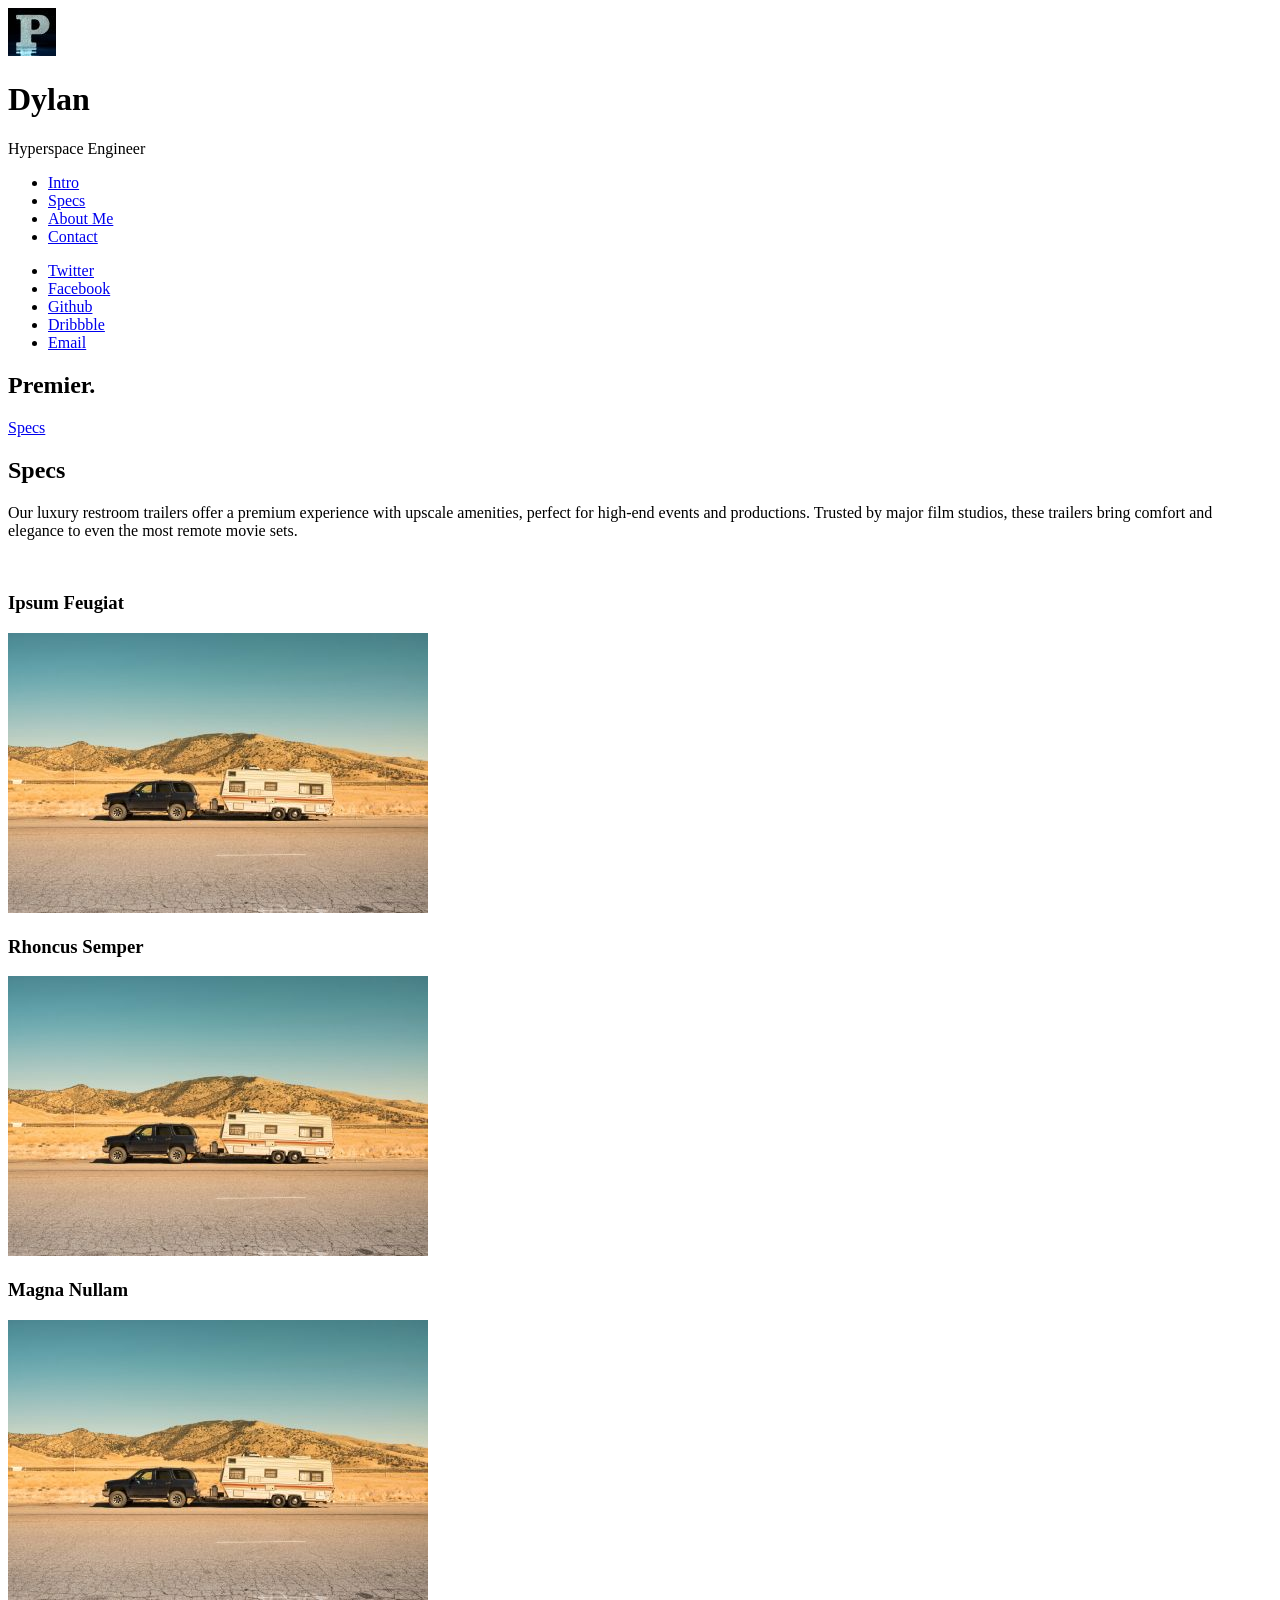
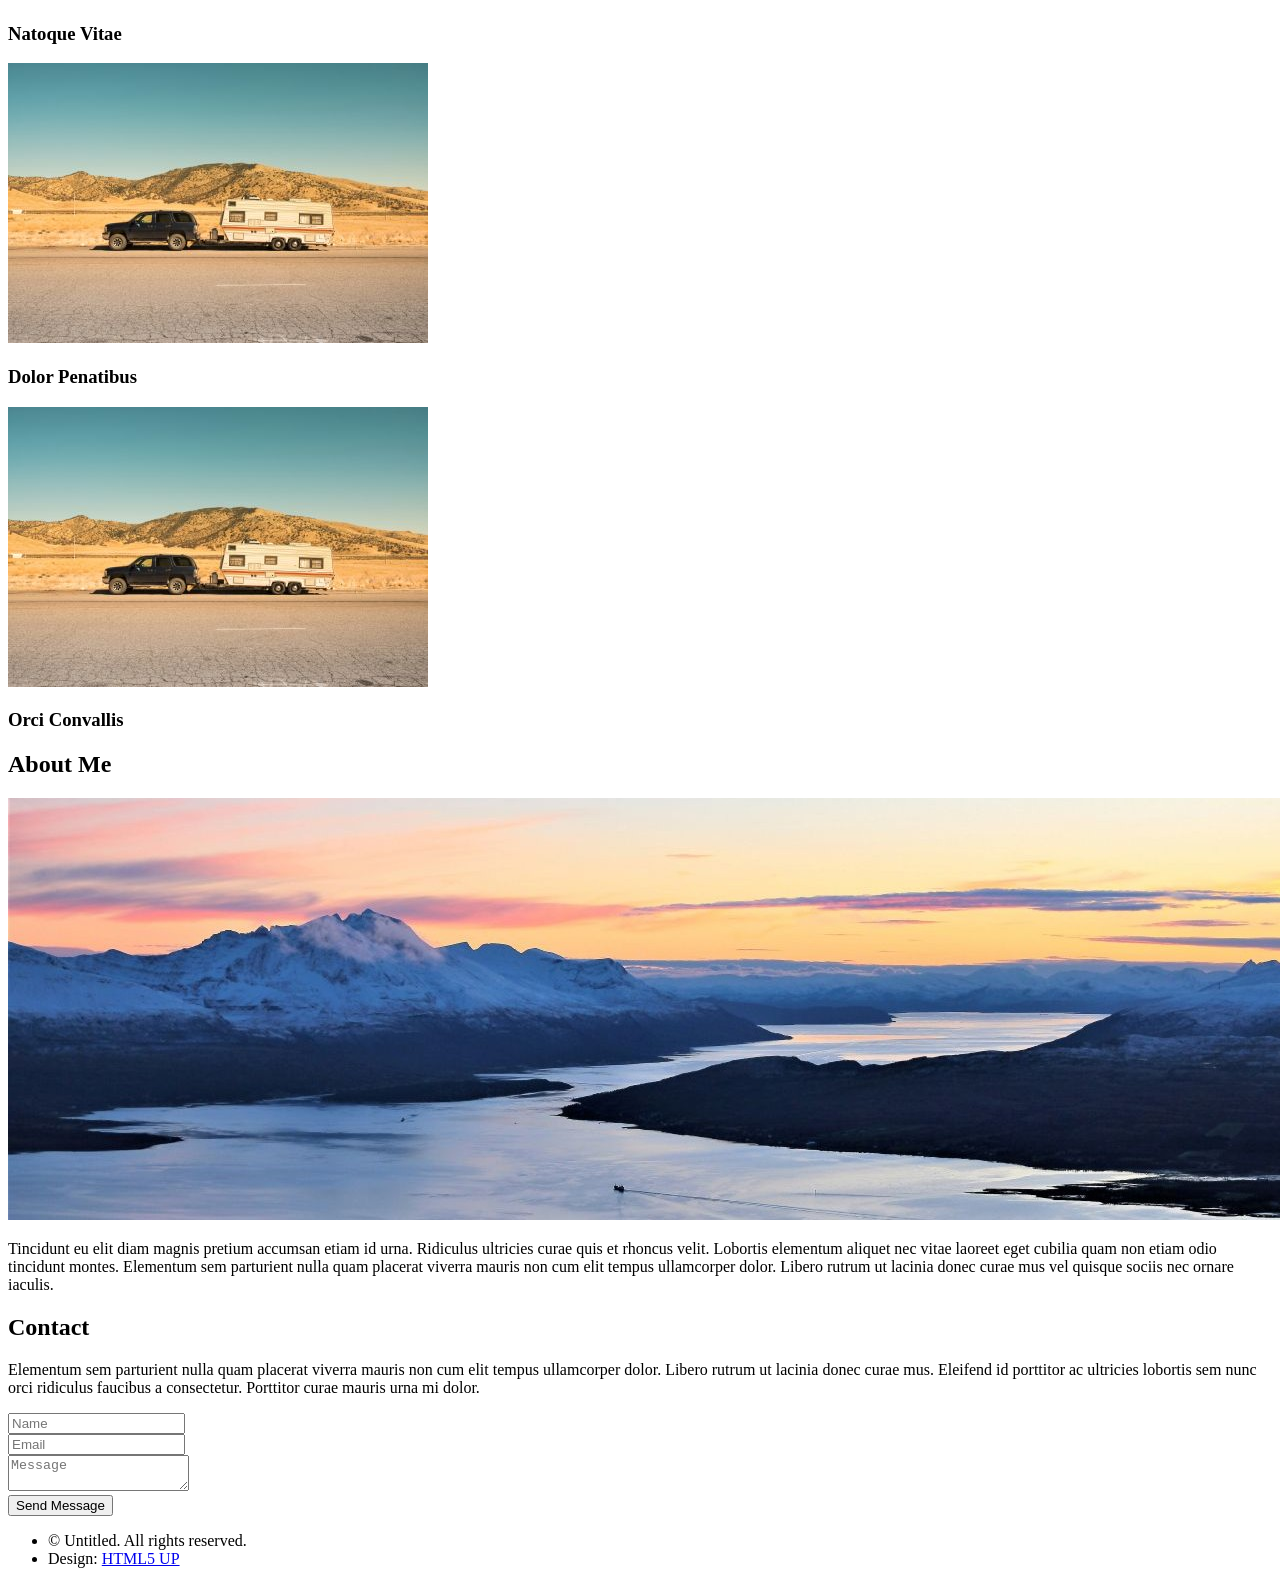
==== commit 23af7220: "Update index.html" ====
--- a/index.html
+++ b/index.html
@@ -4,6 +4,11 @@
 	html5up.net | @ajlkn
 	Free for personal and commercial use under the CCA 3.0 license (html5up.net/license)
 -->
+
+<meta http-equiv='cache-control' content='no-cache'> 
+<meta http-equiv='expires' content='0'> 
+<meta http-equiv='pragma' content='no-cache'>
+
 <html>
 	<head>
 		<title>Prologue by HTML5 UP</title>
@@ -21,7 +26,7 @@
 					<!-- Logo -->
 						<div id="logo">
 							<span class="image avatar48"><img src="images/avatar.jpg" alt="" /></span>
-							<h1 id="title">Jane Doe</h1>
+							<h1 id="title">Dylan</h1>
 							<p>Hyperspace Engineer</p>
 						</div>
 
@@ -29,7 +34,7 @@
 						<nav id="nav">
 							<ul>
 								<li><a href="#top" id="top-link"><span class="icon solid fa-home">Intro</span></a></li>
-								<li><a href="#portfolio" id="portfolio-link"><span class="icon solid fa-th">Portfolio</span></a></li>
+								<li><a href="#portfolio" id="portfolio-link"><span class="icon solid fa-th">Specs</span></a></li>
 								<li><a href="#about" id="about-link"><span class="icon solid fa-user">About Me</span></a></li>
 								<li><a href="#contact" id="contact-link"><span class="icon solid fa-envelope">Contact</span></a></li>
 							</ul>
@@ -60,14 +65,11 @@
 						<div class="container">
 
 							<header>
-								<h2 class="alt">Hi! I'm <strong>Prologue</strong>, a <a href="http://html5up.net/license">free</a> responsive<br />
-								site template designed by <a href="http://html5up.net">HTML5 UP</a>.</h2>
-								<p>Ligula scelerisque justo sem accumsan diam quis<br />
-								vitae natoque dictum sollicitudin elementum.</p>
+								<h2 class="alt"><strong>Premier</strong>.</h2>
 							</header>
 
 							<footer>
-								<a href="#portfolio" class="button scrolly">Magna Aliquam</a>
+								<a href="#portfolio" class="button scrolly">Specs</a>
 							</footer>
 
 						</div>
@@ -78,13 +80,12 @@
 						<div class="container">
 
 							<header>
-								<h2>Portfolio</h2>
-							</header>
-
-							<p>Vitae natoque dictum etiam semper magnis enim feugiat convallis convallis
-							egestas rhoncus ridiculus in quis risus amet curabitur tempor orci penatibus.
-							Tellus erat mauris ipsum fermentum etiam vivamus eget. Nunc nibh morbi quis
-							fusce hendrerit lacus ridiculus.</p>
+								<h2>Specs</h2>
+							</header>
+
+							<p>Our luxury restroom trailers offer a premium experience with upscale amenities,
+							perfect for high-end events and productions. Trusted by major film studios, 
+							these trailers bring comfort and elegance to even the most remote movie sets.</p>
 
 							<div class="row">
 								<div class="col-4 col-12-mobile">
@@ -205,4 +206,4 @@
 			<script src="assets/js/main.js"></script>
 
 	</body>
-</html>+</html>
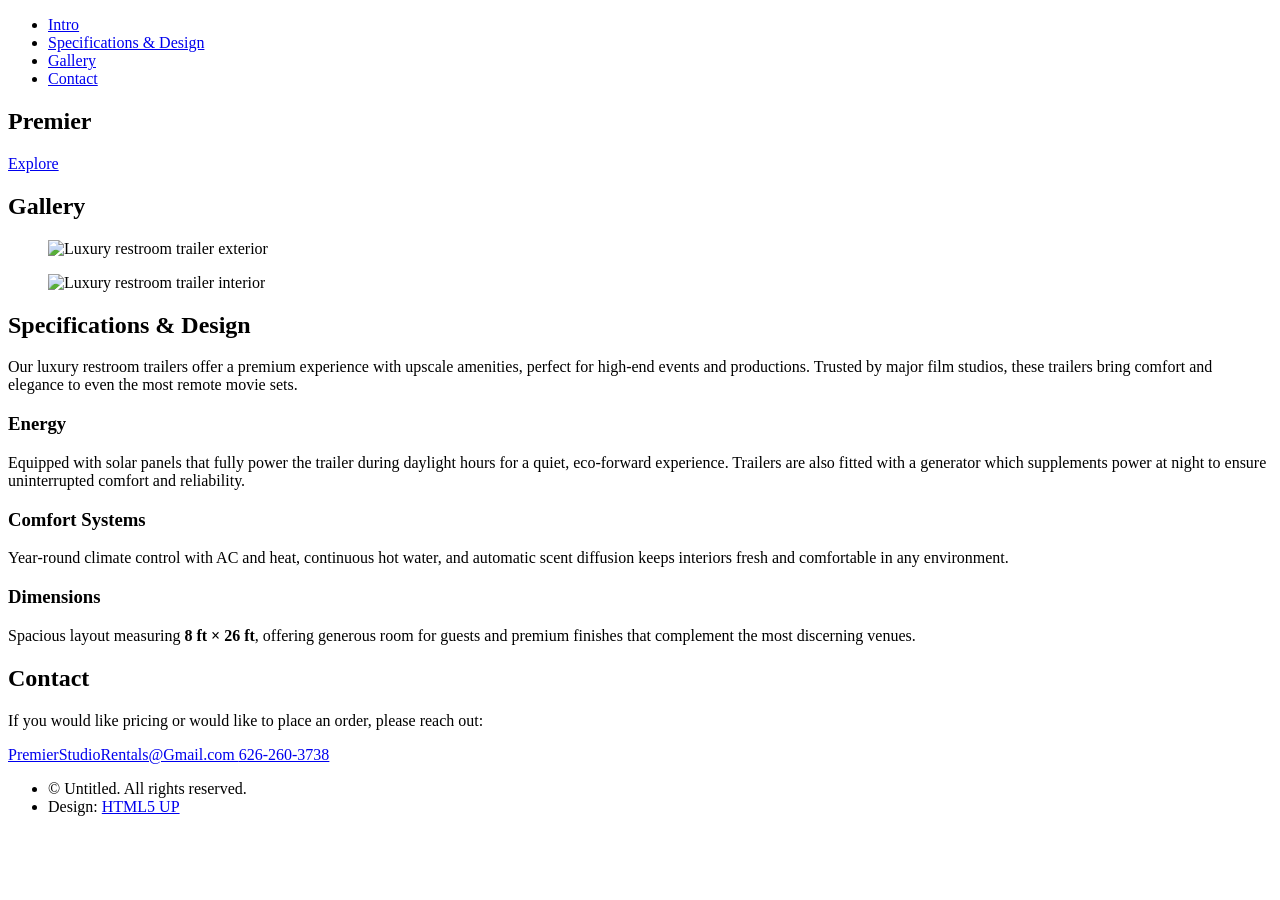
==== commit 15160fc1: "Revise index.html for Premier Studio Rentals Updated the HTML structure and content for the Premier " ====
--- a/index.html
+++ b/index.html
@@ -1,9 +1,4 @@
 <!DOCTYPE HTML>
-<!--
-	Prologue by HTML5 UP
-	html5up.net | @ajlkn
-	Free for personal and commercial use under the CCA 3.0 license (html5up.net/license)
--->
 
 <meta http-equiv='cache-control' content='no-cache'> 
 <meta http-equiv='expires' content='0'> 
@@ -11,7 +6,7 @@
 
 <html>
 	<head>
-		<title>Prologue by HTML5 UP</title>
+		<title>Premier Studio Rentals</title>
 		<meta charset="utf-8" />
 		<meta name="viewport" content="width=device-width, initial-scale=1, user-scalable=no" />
 		<link rel="stylesheet" href="assets/css/main.css" />
@@ -23,37 +18,23 @@
 
 				<div class="top">
 
-					<!-- Logo -->
-						<div id="logo">
-							<span class="image avatar48"><img src="images/avatar.jpg" alt="" /></span>
-							<h1 id="title">Dylan</h1>
-							<p>Hyperspace Engineer</p>
-						</div>
+					
 
 					<!-- Nav -->
 						<nav id="nav">
 							<ul>
 								<li><a href="#top" id="top-link"><span class="icon solid fa-home">Intro</span></a></li>
-								<li><a href="#portfolio" id="portfolio-link"><span class="icon solid fa-th">Specs</span></a></li>
-								<li><a href="#about" id="about-link"><span class="icon solid fa-user">About Me</span></a></li>
+								<li><a href="#portfolio" id="portfolio-link"><span class="icon solid fa-clipboard-list">Specifications &amp; Design</span></a></li>
+								<li><a href="#gallery" id="gallery-link"><span class="icon solid fa-image">Gallery</span></a></li>
 								<li><a href="#contact" id="contact-link"><span class="icon solid fa-envelope">Contact</span></a></li>
 							</ul>
 						</nav>
+    <!-- Collapse Button -->
+    <div id="collapseButton"><i class="fas fa-chevron-left" aria-hidden="true"></i></div>
 
 				</div>
 
-				<div class="bottom">
-
-					<!-- Social Icons -->
-						<ul class="icons">
-							<li><a href="#" class="icon brands fa-twitter"><span class="label">Twitter</span></a></li>
-							<li><a href="#" class="icon brands fa-facebook-f"><span class="label">Facebook</span></a></li>
-							<li><a href="#" class="icon brands fa-github"><span class="label">Github</span></a></li>
-							<li><a href="#" class="icon brands fa-dribbble"><span class="label">Dribbble</span></a></li>
-							<li><a href="#" class="icon solid fa-envelope"><span class="label">Email</span></a></li>
-						</ul>
-
-				</div>
+				
 
 			</div>
 
@@ -65,95 +46,82 @@
 						<div class="container">
 
 							<header>
-								<h2 class="alt"><strong>Premier</strong>.</h2>
+								<h2 class="alt"><strong>Premier</strong></h2>
 							</header>
 
 							<footer>
-								<a href="#portfolio" class="button scrolly">Specs</a>
+								<a href="#gallery" class="button scrolly">Explore</a>
 							</footer>
 
 						</div>
 					</section>
 
 				<!-- Portfolio -->
-					<section id="portfolio" class="two">
+					
+<section id="gallery" class="three">
+  <div class="container">
+    <header>
+      <h2>Gallery</h2>
+    </header>
+    <div class="gallery two-up">
+      <figure class="gallery-item">
+        <img src="images/exterior1.jpg" alt="Luxury restroom trailer exterior">
+      </figure>
+      <figure class="gallery-item">
+        <img src="images/interior1.jpg" alt="Luxury restroom trailer interior">
+      </figure>
+    </div>
+  </div>
+</section>
+
+<section id="portfolio" class="two">
 						<div class="container">
 
 							<header>
-								<h2>Specs</h2>
+								<h2>Specifications &amp; Design</h2>
 							</header>
 
-							<p>Our luxury restroom trailers offer a premium experience with upscale amenities,
-							perfect for high-end events and productions. Trusted by major film studios, 
-							these trailers bring comfort and elegance to even the most remote movie sets.</p>
+<p>Our luxury restroom trailers offer a premium experience with upscale amenities,
+	perfect for high-end events and productions. Trusted by major film studios, 
+	these trailers bring comfort and elegance to even the most remote movie sets.</p>
 
-							<div class="row">
-								<div class="col-4 col-12-mobile">
-									<article class="item">
-										<a href="#" class="image fit"><img src="images/pic02.jpg" alt="" /></a>
-										<header>
-											<h3>Ipsum Feugiat</h3>
-										</header>
-									</article>
-									<article class="item">
-										<a href="#" class="image fit"><img src="images/pic03.jpg" alt="" /></a>
-										<header>
-											<h3>Rhoncus Semper</h3>
-										</header>
-									</article>
-								</div>
-								<div class="col-4 col-12-mobile">
-									<article class="item">
-										<a href="#" class="image fit"><img src="images/pic04.jpg" alt="" /></a>
-										<header>
-											<h3>Magna Nullam</h3>
-										</header>
-									</article>
-									<article class="item">
-										<a href="#" class="image fit"><img src="images/pic05.jpg" alt="" /></a>
-										<header>
-											<h3>Natoque Vitae</h3>
-										</header>
-									</article>
-								</div>
-								<div class="col-4 col-12-mobile">
-									<article class="item">
-										<a href="#" class="image fit"><img src="images/pic06.jpg" alt="" /></a>
-										<header>
-											<h3>Dolor Penatibus</h3>
-										</header>
-									</article>
-									<article class="item">
-										<a href="#" class="image fit"><img src="images/pic07.jpg" alt="" /></a>
-										<header>
-											<h3>Orci Convallis</h3>
-										</header>
-									</article>
-								</div>
-							</div>
+<div class="row">
+  <div class="col-4 col-12-mobile">
+    <article class="item">
+      <header class="specs-header">
+        <span class="icon solid fa-bolt spec-icon" aria-hidden="true"></span>
+        <h3>Energy</h3>
+      </header>
+      <p>Equipped with solar panels that fully power the trailer during daylight hours for a quiet, eco‑forward experience. Trailers are also fitted with a generator which supplements power at night to ensure uninterrupted comfort and reliability.</p>
+    </article>
+  </div>
 
-						</div>
+  <div class="col-4 col-12-mobile">
+    <article class="item">
+      <header class="specs-header">
+        <span class="icon solid fa-thermometer-half spec-icon" aria-hidden="true"></span>
+        <h3>Comfort Systems</h3>
+      </header>
+      <p>Year‑round climate control with AC and heat, continuous hot water, and automatic scent diffusion keeps interiors fresh and comfortable in any environment.</p>
+    </article>
+  </div>
+
+  <div class="col-4 col-12-mobile">
+    <article class="item">
+      <header class="specs-header">
+        <span class="icon solid fa-ruler-combined spec-icon" aria-hidden="true"></span>
+        <h3>Dimensions</h3>
+      </header>
+      <p>Spacious layout measuring <strong>8 ft × 26 ft</strong>, offering generous room for guests and premium finishes that complement the most discerning venues.</p>
+    </article>
+  </div>
+</div>
+
+</div>
 					</section>
 
-				<!-- About Me -->
-					<section id="about" class="three">
-						<div class="container">
-
-							<header>
-								<h2>About Me</h2>
-							</header>
-
-							<a href="#" class="image featured"><img src="images/pic08.jpg" alt="" /></a>
-
-							<p>Tincidunt eu elit diam magnis pretium accumsan etiam id urna. Ridiculus
-							ultricies curae quis et rhoncus velit. Lobortis elementum aliquet nec vitae
-							laoreet eget cubilia quam non etiam odio tincidunt montes. Elementum sem
-							parturient nulla quam placerat viverra mauris non cum elit tempus ullamcorper
-							dolor. Libero rutrum ut lacinia donec curae mus vel quisque sociis nec
-							ornare iaculis.</p>
-
-						</div>
-					</section>
+				<!-- About Us -->
+					
 
 				<!-- Contact -->
 					<section id="contact" class="four">
@@ -163,25 +131,19 @@
 								<h2>Contact</h2>
 							</header>
 
-							<p>Elementum sem parturient nulla quam placerat viverra
-							mauris non cum elit tempus ullamcorper dolor. Libero rutrum ut lacinia
-							donec curae mus. Eleifend id porttitor ac ultricies lobortis sem nunc
-							orci ridiculus faucibus a consectetur. Porttitor curae mauris urna mi dolor.</p>
+<p class="contact-lead">If you would like pricing or would like to place an order, please reach out:</p>
+<div class="contact-cta">
+  <a class="contact-link" href="mailto:PremierStudioRentals@Gmail.com">
+    <span class="icon solid fa-envelope" aria-hidden="true"></span>
+    PremierStudioRentals@Gmail.com
+  </a>
+  <a class="contact-link" href="tel:+16262603738">
+    <span class="icon solid fa-phone" aria-hidden="true"></span>
+    626-260-3738
+  </a>
+</div>
 
-							<form method="post" action="#">
-								<div class="row">
-									<div class="col-6 col-12-mobile"><input type="text" name="name" placeholder="Name" /></div>
-									<div class="col-6 col-12-mobile"><input type="text" name="email" placeholder="Email" /></div>
-									<div class="col-12">
-										<textarea name="message" placeholder="Message"></textarea>
-									</div>
-									<div class="col-12">
-										<input type="submit" value="Send Message" />
-									</div>
-								</div>
-							</form>
-
-						</div>
+</div>
 					</section>
 
 			</div>
@@ -205,5 +167,27 @@
 			<script src="assets/js/util.js"></script>
 			<script src="assets/js/main.js"></script>
 
-	</body>
+	<!-- Header Toggle Button -->
+<div id="headerToggle">
+    <a href="#header" class="toggle"></a>
+</div>
+
+
+<script>
+document.addEventListener("DOMContentLoaded", function() {
+  const header = document.getElementById("header");
+  const button = document.getElementById("collapseButton");
+
+  button.addEventListener("click", function() {
+    header.classList.toggle("collapsed");
+    if (header.classList.contains("collapsed")) {
+      button.innerHTML = '<i class="fas fa-chevron-right" aria-hidden="true"></i>';
+    } else {
+      button.innerHTML = '<i class="fas fa-chevron-left" aria-hidden="true"></i>';
+    }
+  });
+});
+</script>
+
+</body>
 </html>
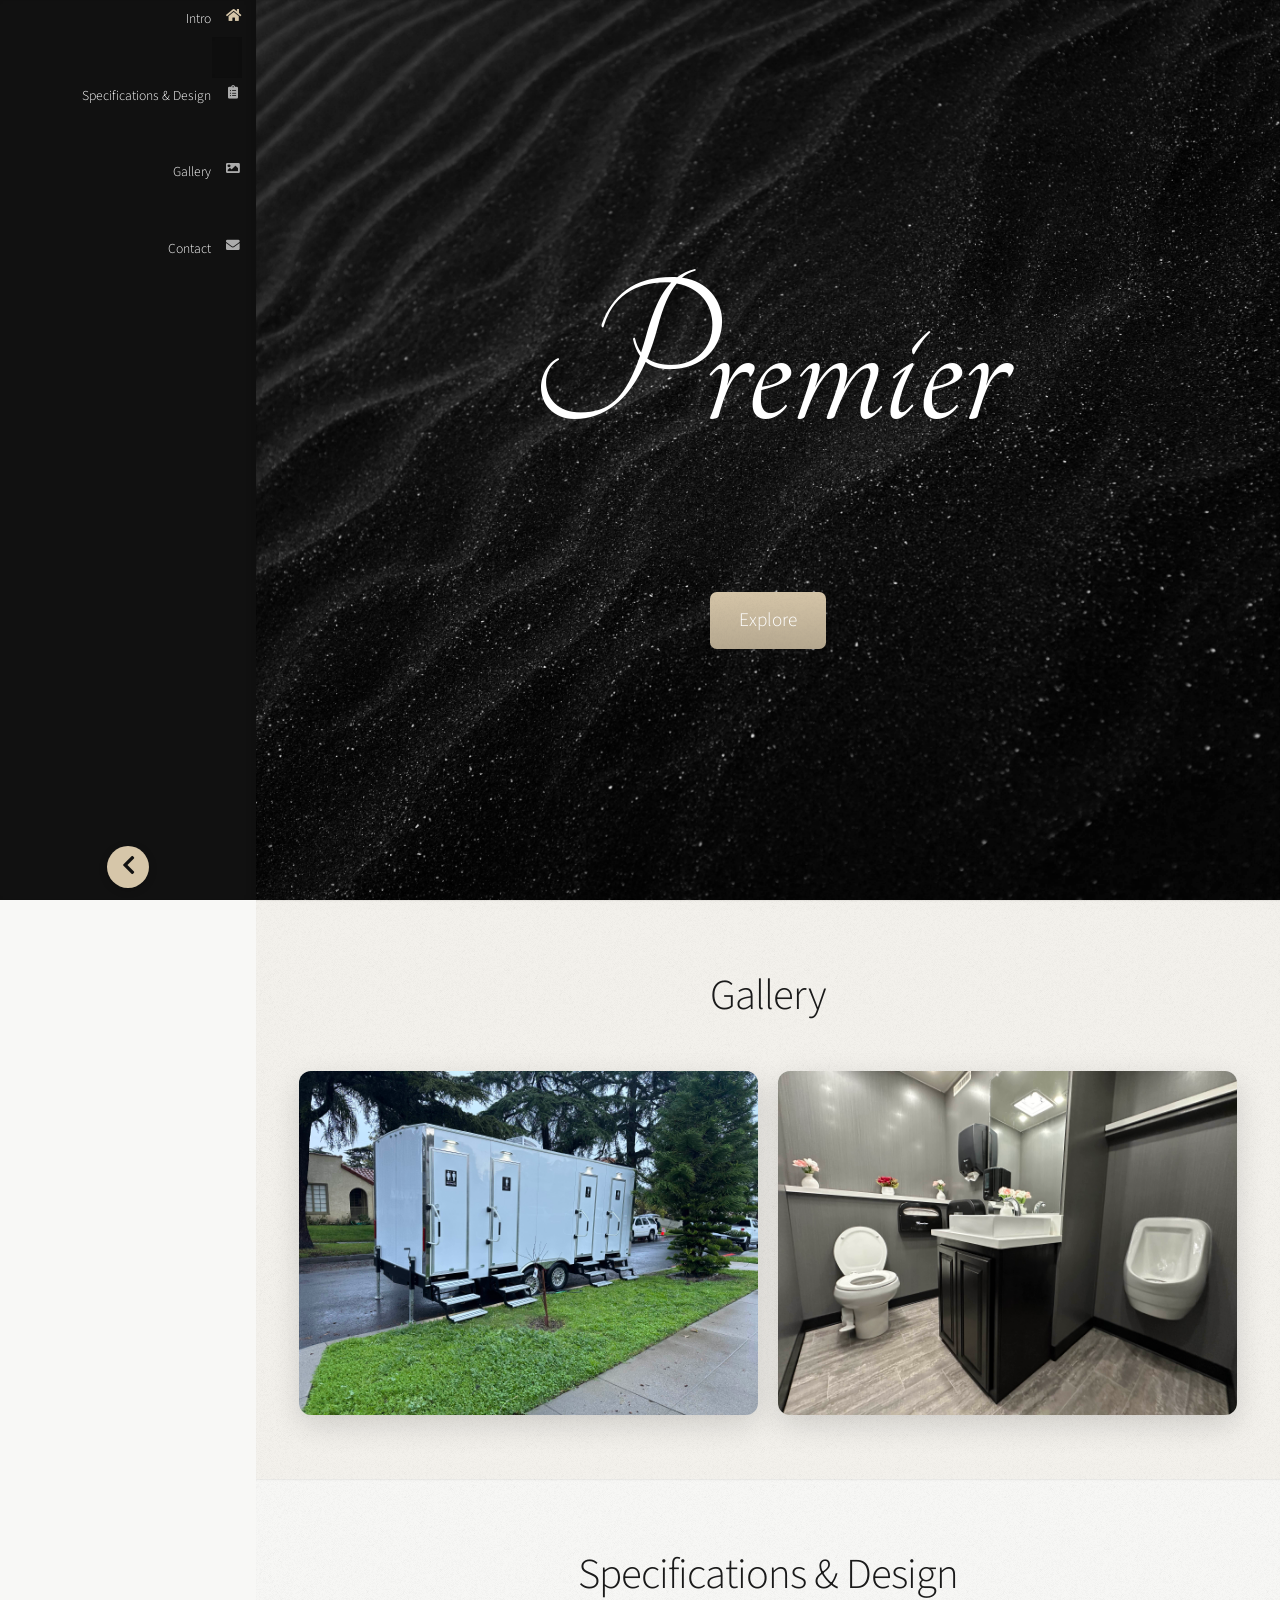
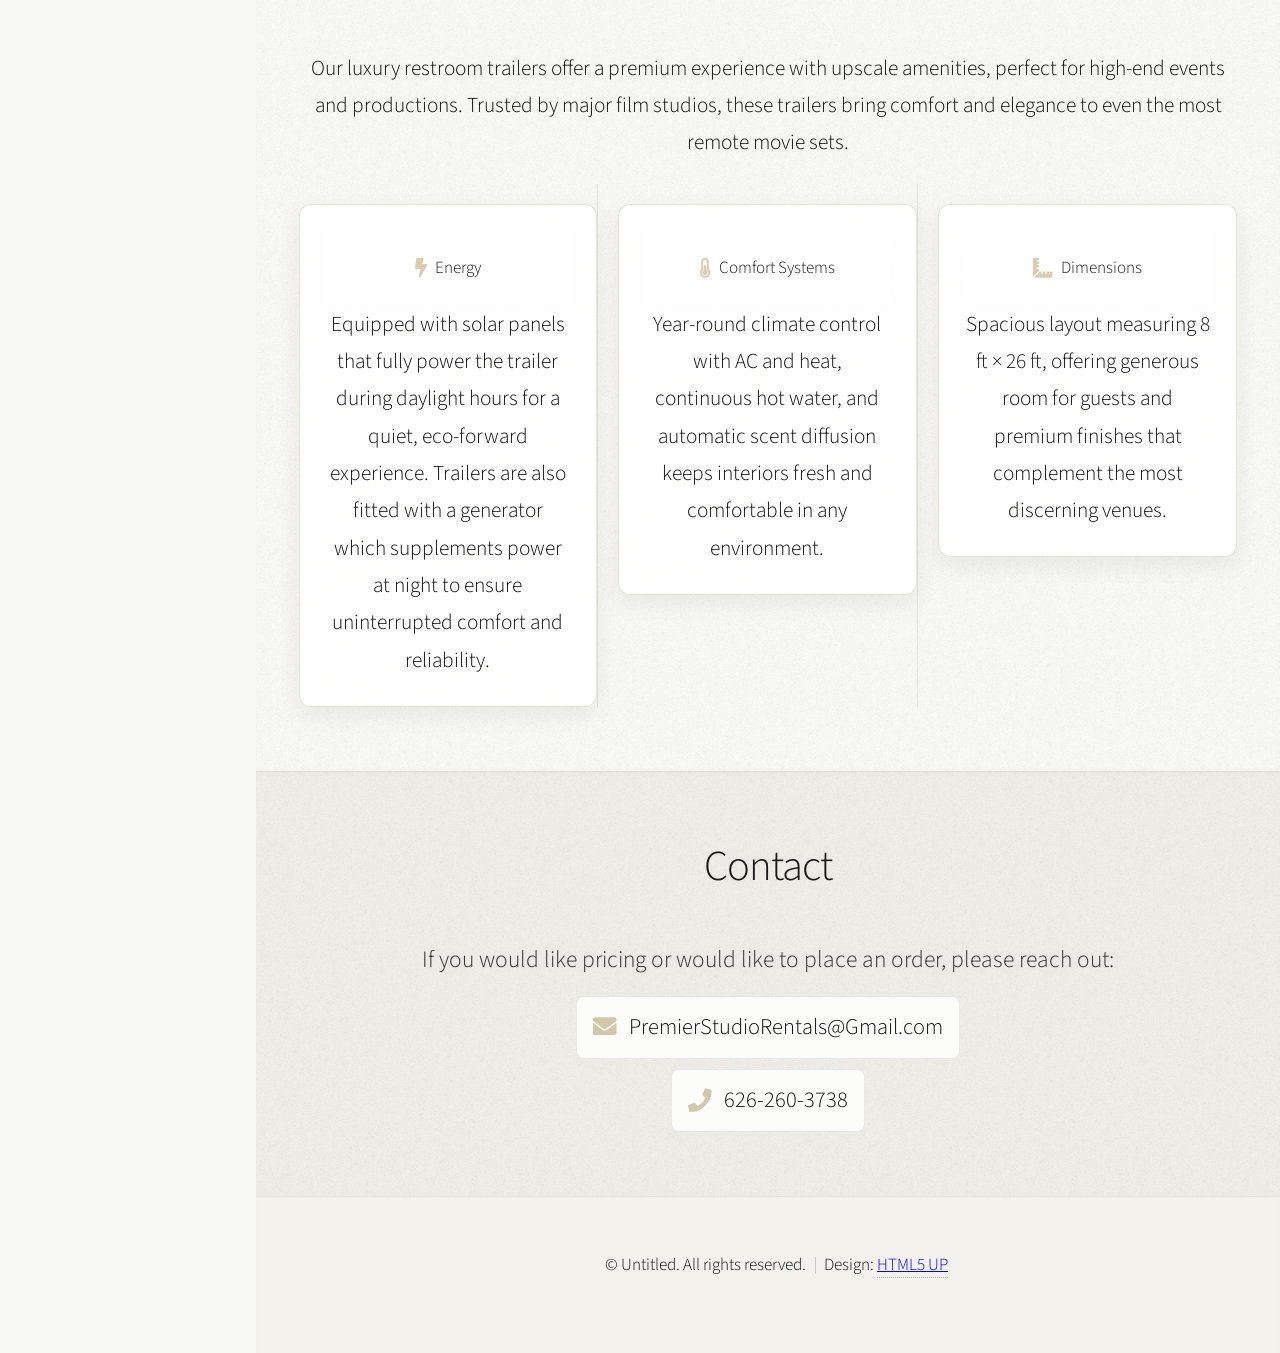
==== commit 9285c6c0: "Fix HTML encoding issues in index.html" ====
--- a/index.html
+++ b/index.html
@@ -1,4 +1,9 @@
 <!DOCTYPE HTML>
+<!--
+	Prologue by HTML5 UP
+	html5up.net | @ajlkn
+	Free for personal and commercial use under the CCA 3.0 license (html5up.net/license)
+-->
 
 <meta http-equiv='cache-control' content='no-cache'> 
 <meta http-equiv='expires' content='0'> 
--- a/assets/css/main.css
+++ b/assets/css/main.css
@@ -1,5 +1,7 @@
 @import url("fontawesome-all.min.css");
 @import url("https://fonts.googleapis.com/css?family=Source+Sans+Pro:300,300italic,400,600");
+@import url("https://fonts.googleapis.com/css2?family=Tangerine&display=swap");
+@import url("https://fonts.googleapis.com/css2?family=Parisienne&display=swap");
 
 /*
 	Prologue by HTML5 UP
@@ -72,6 +74,19 @@
 	appearance: none;
 }
 
+
+:root {
+  --bg: #F8F8F6;
+  --text: #111111;
+  --accent: #D6C6A9;
+  --accent-2: #A59E8C;
+  --hover: #EADDC5;
+  --charcoal: #1A1A1A;
+  --offwhite-2: #F4F2ED;
+  --offwhite-3: #EFEDE8;
+}
+
+
 /* Basic */
 
 	html {
@@ -82,13 +97,12 @@
 		box-sizing: inherit;
 	}
 
-	body {
-		background: #fff;
+	body { background: var(--bg);
 		font-family: 'Source Sans Pro', sans-serif;
 		font-size: 19pt;
 		font-weight: 300;
 		line-height: 1.75em;
-		color: #888;
+		color: var(--text);
 	}
 
 		body.is-preload *, body.is-preload *:before, body.is-preload *:after {
@@ -112,12 +126,11 @@
 
 	h1, h2, h3, h4, h5, h6 {
 		font-weight: 300;
-		color: #666;
+		color: var(--charcoal);
 		line-height: 1.5em;
 	}
 
-	h1 a, h2 a, h3 a, h4 a, h5 a, h6 a {
-		color: inherit;
+	h1 a, h2 a, h3 a, h4 a, h5 a, h6 a { color: inherit;
 		text-decoration: none;
 	}
 
@@ -156,17 +169,14 @@
 
 	strong, b {
 		font-weight: 300;
-		color: #666;
+		color: var(--charcoal);
 	}
 
 	em, i {
 		font-style: italic;
 	}
 
-	a {
-		text-decoration: none;
-		color: inherit;
-		border-bottom: dotted 1px rgba(128, 128, 128, 0.5);
+	a { border-bottom: dotted 1px rgba(0,0,0,0.25);
 		-moz-transition: color 0.35s ease-in-out, border-bottom-color 0.35s ease-in-out;
 		-webkit-transition: color 0.35s ease-in-out, border-bottom-color 0.35s ease-in-out;
 		-ms-transition: color 0.35s ease-in-out, border-bottom-color 0.35s ease-in-out;
@@ -174,9 +184,7 @@
 		outline: 0;
 	}
 
-		a:hover {
-			color: #E27689;
-			border-bottom-color: rgba(255, 255, 255, 0);
+		a:hover { color: var(--accent);
 		}
 
 	sub {
@@ -1852,7 +1860,7 @@
 		border: 0;
 		outline: 0;
 		background: #fff;
-		background: rgba(255, 255, 255, 0.75);
+		background: rgba(255,255,255,0.9);
 		width: 100%;
 		border-radius: 0.35em;
 		padding: 0.75em 1em 0.75em 1em;
@@ -1923,7 +1931,7 @@
 			text-align: left;
 			padding: 0.5em 1em 0.5em 1em;
 			color: #fff;
-			background: #222729 url("images/overlay.png");
+			background: #111;
 		}
 
 		table thead {
@@ -1948,7 +1956,7 @@
 		color: #fff !important;
 		text-decoration: none;
 		padding: 0.75em 2.5em 0.75em 2.5em;
-		background-color: #8ebebc;
+		background-color: var(--accent);
 		border: 0;
 		cursor: pointer;
 		background-image: -moz-linear-gradient(top, rgba(0, 0, 0, 0), rgba(0, 0, 0, 0.15)), url("images/overlay.png");
@@ -2046,7 +2054,7 @@
 		-webkit-justify-content: space-between;
 		-ms-justify-content: space-between;
 		justify-content: space-between;
-		background: #222629 url("images/overlay.png");
+		background: #111;
 		box-shadow: inset -0.25em 0 0.25em 0 rgba(0, 0, 0, 0.1);
 		color: #fff;
 		height: 100%;
@@ -2082,16 +2090,14 @@
 			text-align: center;
 		}
 
-			#header .icons a {
-				color: #41484c;
+			#header .icons a { color: inherit;
 				-moz-transition: color 0.35s ease-in-out;
 				-webkit-transition: color 0.35s ease-in-out;
 				-ms-transition: color 0.35s ease-in-out;
 				transition: color 0.35s ease-in-out;
 			}
 
-				#header .icons a:hover {
-					color: #fff;
+				#header .icons a:hover { color: var(--accent);
 				}
 
 	#logo {
@@ -2134,10 +2140,7 @@
 			padding-left: 0;
 		}
 
-			#nav ul li a {
-				display: block;
-				padding: 0.5em 1.5em 0.5em 1.5em;
-				color: rgba(255, 255, 255, 0.5);
+			#nav ul li a { color: inherit;
 				text-decoration: none;
 				outline: 0;
 				border: 0;
@@ -2156,7 +2159,7 @@
 					#nav ul li a span:before {
 						position: absolute;
 						left: 0;
-						color: #41484c;
+						color: rgba(255,255,255,0.65);
 						text-align: center;
 						width: 1.25em;
 						line-height: 1.75em;
@@ -2169,7 +2172,7 @@
 				}
 
 					#nav ul li a.active span:before {
-						color: #e27689;
+						color: var(--accent);
 					}
 
 /* Footer */
@@ -2177,9 +2180,9 @@
 	#footer {
 		margin-left: 375px;
 		text-align: center;
-		background-color: #dce3e2;
+		background-color: var(--offwhite-2);
 		padding: 3em 0 4em 0;
-		box-shadow: inset 0 1px 0 0 rgba(0, 0, 0, 0.05), inset 0 0.1em 0.1em 0 rgba(0, 0, 0, 0.025);
+		box-shadow: inset 0 1px 0 0 rgba(0,0,0,0.04), inset 0 0.1em 0.1em 0 rgba(0,0,0,0.02);
 		font-size: 0.8em;
 	}
 
@@ -2212,7 +2215,7 @@
 			margin: 0;
 			overflow: hidden;
 			padding: 4em 0;
-			box-shadow: inset 0 1px 0 0 rgba(0, 0, 0, 0.05), inset 0 0.1em 0.1em 0 rgba(0, 0, 0, 0.025);
+			box-shadow: inset 0 1px 0 0 rgba(0,0,0,0.04), inset 0 0.1em 0.1em 0 rgba(0,0,0,0.02);
 			text-align: center;
 			background-image: url("images/overlay.png");
 		}
@@ -2231,13 +2234,10 @@
 					border-color: inherit;
 				}
 
-				#main > section.dark a {
-					color: #fff;
-					border-color: inherit;
-				}
-
-					#main > section.dark a:hover {
-						border-bottom-color: rgba(255, 255, 255, 0);
+				#main > section.dark a { color: inherit;
+				}
+
+					#main > section.dark a:hover { color: var(--accent);
 					}
 
 			#main > section.cover {
@@ -2247,27 +2247,40 @@
 			}
 
 			#main > section.one {
-				background-color: #81918E;
+				background-color: #111;
 				background-image: url("../../images/banner.jpg");
 			}
 
 			#main > section.two {
-				background-color: #f5fafa;
+				background-color: var(--bg);
 			}
 
 			#main > section.three {
-				background-color: #ecf1f1;
+				background-color: var(--offwhite-2);
 			}
 
 			#main > section.four {
-				background-color: #e8edec;
+				background-color: var(--offwhite-3);
 			}
 
 /* Wide */
 
 	@media screen and (min-width: 961px) and (max-width: 1880px) {
 
-		/* Basic */
+		
+:root {
+  --bg: #F8F8F6;
+  --text: #111111;
+  --accent: #D6C6A9;
+  --accent-2: #A59E8C;
+  --hover: #EADDC5;
+  --charcoal: #1A1A1A;
+  --offwhite-2: #F4F2ED;
+  --offwhite-3: #EFEDE8;
+}
+
+
+/* Basic */
 
 			body, input, textarea, select {
 				font-size: 17pt;
@@ -2313,7 +2326,20 @@
 
 	@media screen and (min-width: 961px) and (max-width: 1320px) {
 
-		/* Basic */
+		
+:root {
+  --bg: #F8F8F6;
+  --text: #111111;
+  --accent: #D6C6A9;
+  --accent-2: #A59E8C;
+  --hover: #EADDC5;
+  --charcoal: #1A1A1A;
+  --offwhite-2: #F4F2ED;
+  --offwhite-3: #EFEDE8;
+}
+
+
+/* Basic */
 
 			body, input, textarea, select {
 				font-size: 16pt;
@@ -2378,13 +2404,24 @@
 
 /* Narrower */
 
-	#headerToggle {
-		display: none;
-	}
+	#headerToggle { display: block; }
 
 	@media screen and (max-width: 960px) {
 
-		/* Basic */
+		
+:root {
+  --bg: #F8F8F6;
+  --text: #111111;
+  --accent: #D6C6A9;
+  --accent-2: #A59E8C;
+  --hover: #EADDC5;
+  --charcoal: #1A1A1A;
+  --offwhite-2: #F4F2ED;
+  --offwhite-3: #EFEDE8;
+}
+
+
+/* Basic */
 
 			html, body {
 				overflow-x: hidden;
@@ -2440,7 +2477,7 @@
 				width: 275px;
 				z-index: 10002;
 				width: 275px;
-				background: #222729 url("images/overlay.png");
+				background: #111;
 				box-shadow: inset -0.25em 0 0.25em 0 rgba(0, 0, 0, 0.125);
 			}
 
@@ -2579,7 +2616,20 @@
 
 	@media screen and (max-width: 736px) {
 
-		/* Basic */
+		
+:root {
+  --bg: #F8F8F6;
+  --text: #111111;
+  --accent: #D6C6A9;
+  --accent-2: #A59E8C;
+  --hover: #EADDC5;
+  --charcoal: #1A1A1A;
+  --offwhite-2: #F4F2ED;
+  --offwhite-3: #EFEDE8;
+}
+
+
+/* Basic */
 
 			body, input, textarea, select {
 				font-size: 14pt;
@@ -2630,4 +2680,237 @@
 					margin-top: 0;
 				}
 
-	}+	}
+/* Collapse Button */
+#collapseButton {
+  cursor: pointer;
+  background: #444;
+  color: #fff;
+  text-align: center;
+  padding: 0.5em;
+  font-size: 1.2em;
+  position: absolute;
+  bottom: 0;
+  left: 0;
+  width: 100%;
+}
+
+#header.collapsed {
+  width: 50px;
+}
+
+#header.collapsed #nav ul li a span {
+  display: none; /* hide text, keep icons */
+}
+
+#header.collapsed #collapseButton {
+  font-size: 1.5em;
+}
+
+/* Resize content when sidebar is collapsed */
+#header.collapsed ~ #main,
+#header.collapsed ~ #footer {
+  margin-left: 50px;
+}
+
+/* Smooth transition */
+#header,
+#main,
+#footer {
+  transition: all 0.3s ease;
+}
+
+
+/* --- Premium Specs Icons (custom) --- */
+.specs-header {
+  display: flex;
+  align-items: center;
+  justify-content: center;
+  gap: 0.5em;
+  margin-bottom: 0.5em;
+}
+
+.spec-icon {
+  font-size: 1.15em;
+  color: var(--accent); /* subtle brand accent */
+  opacity: 0.9;
+}
+
+#portfolio .item {
+  padding: 1.25em 1em;
+}
+
+#portfolio .item p {
+  margin-bottom: 0;
+}
+
+
+/* --- Sidebar collapse behavior (ensured) --- */
+#header.collapsed { width: 60px; }
+#header.collapsed #nav ul li a span { display: none; }
+#header.collapsed #logo h1,
+#header.collapsed #logo p { display: none; }
+#header.collapsed ~ #main,
+#header.collapsed ~ #footer { margin-left: 60px; }
+
+
+/* --- Sidebar inner padding buffer --- */
+#header .top,
+#header .bottom { padding-right: 14px; }
+#nav ul li a { padding-right: 1.75em; }
+
+
+/* --- Refined collapse button --- */
+#collapseButton {
+  cursor: pointer;
+  background: var(--accent, #D6C6A9);
+  color: #111;
+  text-align: center;
+  padding: 0;
+  font-size: 1em;
+  position: absolute;
+  bottom: 12px;
+  left: 50%;
+  transform: translateX(-50%);
+  width: 42px;
+  height: 42px;
+  line-height: 42px;
+  border-radius: 999px;
+  box-shadow: 0 2px 8px rgba(0,0,0,0.2);
+}
+#collapseButton i { pointer-events: none; }
+
+
+/* --- Wordmark cursive --- */
+
+
+
+/* --- Specs cards + column dividers --- */
+#portfolio .item {
+  border: 1px solid rgba(214,198,169,0.5); /* champagne hairline */
+  border-radius: 12px;
+  box-shadow: 0 8px 24px rgba(0,0,0,0.06);
+  padding: 1.25em 1.25em;
+  background: rgba(255,255,255,0.85);
+}
+@media screen and (min-width: 961px) {
+  #portfolio .row > .col-4:not(:last-child) {
+    border-right: 1px solid rgba(17,17,17,0.08);
+  }
+}
+
+
+/* --- About section distinction --- */
+#about { background-color: #F4F2ED; }
+#about .container > p {
+  border-left: 3px solid #D6C6A9; /* champagne accent rule */
+  padding-left: 1em;
+}
+
+
+/* --- Hero sizing tweaks (scoped) --- */
+#top header h2.alt {
+  font-size: clamp(56px, 9vw, 110px);
+  line-height: 1.05;
+}
+#top .button {
+  font-size: 0.9em;
+  padding: 0.5em 1.5em;
+}
+
+
+/* --- Contact polish (scoped) --- */
+#contact .contact-lead {
+  font-size: 1.1em;
+  margin-bottom: 0.75em;
+  color: #333;
+}
+#contact .contact-cta {
+  display: grid;
+  gap: 0.5em;
+  justify-items: center;
+}
+#contact .contact-link {
+  display: inline-flex;
+  align-items: center;
+  gap: 0.5em;
+  font-size: 1.05em;
+  padding: 0.5em 0.75em;
+  border-radius: 8px;
+  border: 1px solid rgba(0,0,0,0.08);
+  background: rgba(255,255,255,0.85);
+  color: inherit;
+  text-decoration: none;
+  transition: transform 0.15s ease, box-shadow 0.15s ease, border-color 0.2s ease;
+}
+#contact .contact-link:hover {
+  transform: translateY(-1px);
+  box-shadow: 0 6px 16px rgba(0,0,0,0.08);
+  border-color: var(--accent, #D6C6A9);
+}
+#contact .contact-link .icon {
+  color: var(--accent, #D6C6A9);
+  font-size: 1.05em;
+}
+
+
+
+
+
+
+
+
+
+
+/* --- Hero wordmark sizing (larger centered) --- */
+#top {
+  display: flex;
+  flex-direction: column;
+  justify-content: center;
+  align-items: center;
+  min-height: 100vh;
+}
+
+#top header h2.alt {
+  margin-bottom: 1em;
+}
+
+#top .alt strong {
+  font-family: 'Tangerine', cursive;
+  font-weight: 400;
+  letter-spacing: 0.5px;
+  font-size: clamp(100px, 18vw, 220px);
+  line-height: 1.05;
+  text-align: center;
+}
+
+/* Adjust hero button placement */
+#top footer {
+  margin-top: 2em;
+}
+
+#top .button {
+  font-size: 0.9em;
+  padding: 0.5em 1.5em;
+}
+
+
+/* --- Gallery: two-photo responsive grid --- */
+#gallery .gallery {
+  display: grid;
+  grid-template-columns: 1fr;
+  gap: 1.25rem;
+  margin-top: 1.25rem;
+}
+#gallery .gallery-item img {
+  width: 100%;
+  height: auto;
+  display: block;
+  border-radius: 12px;
+  box-shadow: 0 10px 30px rgba(0,0,0,0.15);
+}
+@media screen and (min-width: 961px) {
+  #gallery .gallery.two-up {
+    grid-template-columns: 1fr 1fr;
+  }
+}
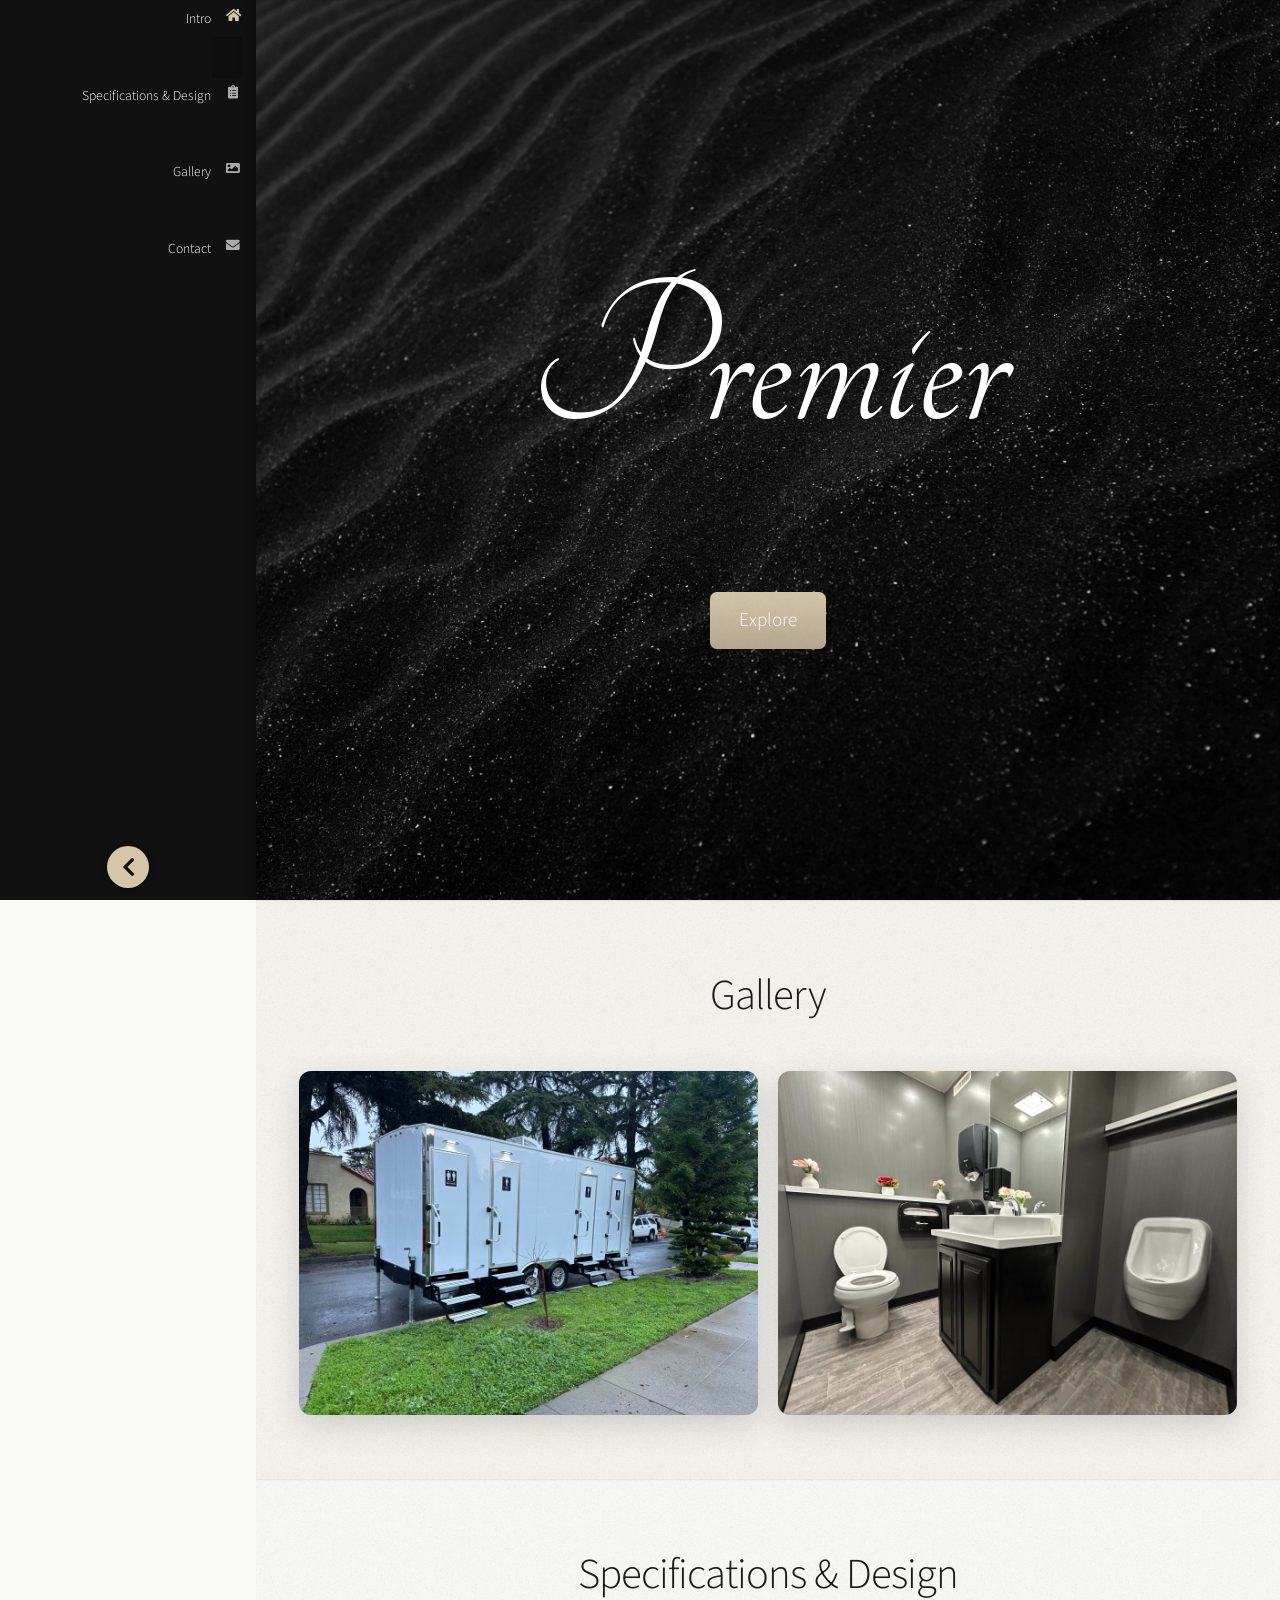
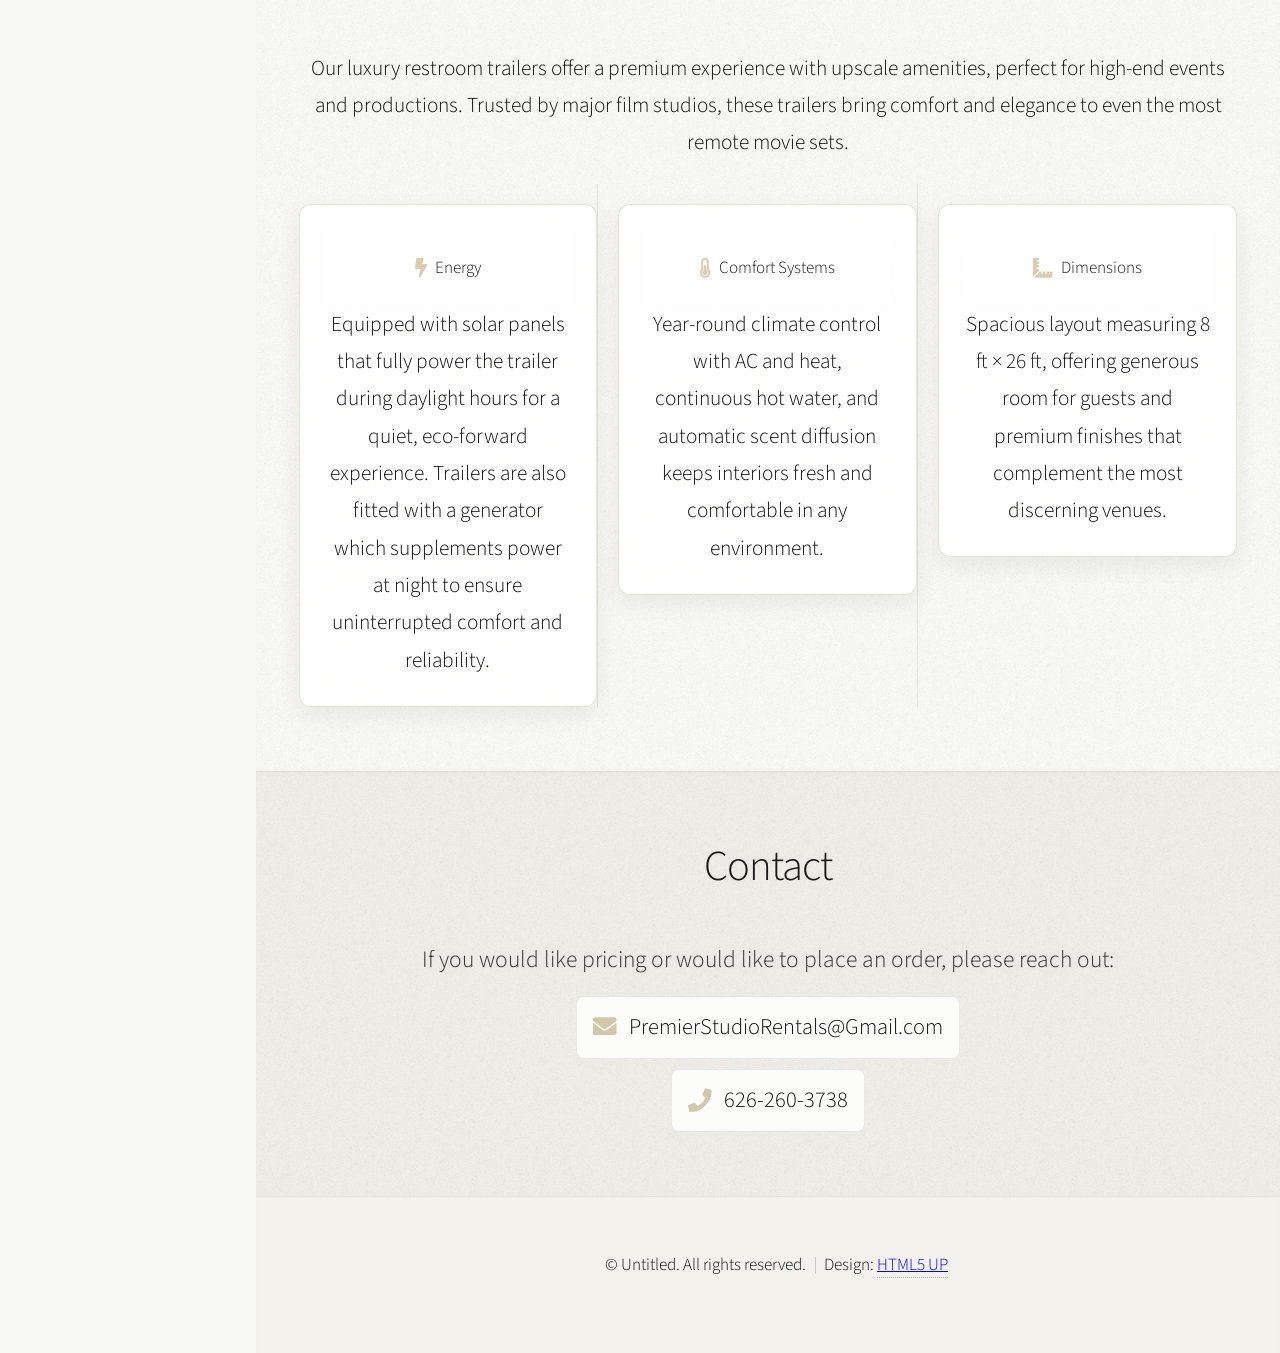
==== commit dd7394e2: "Add files via upload" ====
--- a/index.html
+++ b/index.html
@@ -1,198 +1,200 @@
-<!DOCTYPE HTML>
-<!--
-	Prologue by HTML5 UP
-	html5up.net | @ajlkn
-	Free for personal and commercial use under the CCA 3.0 license (html5up.net/license)
--->
-
-<meta http-equiv='cache-control' content='no-cache'> 
-<meta http-equiv='expires' content='0'> 
-<meta http-equiv='pragma' content='no-cache'>
-
-<html>
-	<head>
-		<title>Premier Studio Rentals</title>
-		<meta charset="utf-8" />
-		<meta name="viewport" content="width=device-width, initial-scale=1, user-scalable=no" />
-		<link rel="stylesheet" href="assets/css/main.css" />
-	</head>
-	<body class="is-preload">
-
-		<!-- Header -->
-			<div id="header">
-
-				<div class="top">
-
-					
-
-					<!-- Nav -->
-						<nav id="nav">
-							<ul>
-								<li><a href="#top" id="top-link"><span class="icon solid fa-home">Intro</span></a></li>
-								<li><a href="#portfolio" id="portfolio-link"><span class="icon solid fa-clipboard-list">Specifications &amp; Design</span></a></li>
-								<li><a href="#gallery" id="gallery-link"><span class="icon solid fa-image">Gallery</span></a></li>
-								<li><a href="#contact" id="contact-link"><span class="icon solid fa-envelope">Contact</span></a></li>
-							</ul>
-						</nav>
-    <!-- Collapse Button -->
-    <div id="collapseButton"><i class="fas fa-chevron-left" aria-hidden="true"></i></div>
-
-				</div>
-
-				
-
-			</div>
-
-		<!-- Main -->
-			<div id="main">
-
-				<!-- Intro -->
-					<section id="top" class="one dark cover">
-						<div class="container">
-
-							<header>
-								<h2 class="alt"><strong>Premier</strong></h2>
-							</header>
-
-							<footer>
-								<a href="#gallery" class="button scrolly">Explore</a>
-							</footer>
-
-						</div>
-					</section>
-
-				<!-- Portfolio -->
-					
-<section id="gallery" class="three">
-  <div class="container">
-    <header>
-      <h2>Gallery</h2>
-    </header>
-    <div class="gallery two-up">
-      <figure class="gallery-item">
-        <img src="images/exterior1.jpg" alt="Luxury restroom trailer exterior">
-      </figure>
-      <figure class="gallery-item">
-        <img src="images/interior1.jpg" alt="Luxury restroom trailer interior">
-      </figure>
-    </div>
-  </div>
-</section>
-
-<section id="portfolio" class="two">
-						<div class="container">
-
-							<header>
-								<h2>Specifications &amp; Design</h2>
-							</header>
-
-<p>Our luxury restroom trailers offer a premium experience with upscale amenities,
-	perfect for high-end events and productions. Trusted by major film studios, 
-	these trailers bring comfort and elegance to even the most remote movie sets.</p>
-
-<div class="row">
-  <div class="col-4 col-12-mobile">
-    <article class="item">
-      <header class="specs-header">
-        <span class="icon solid fa-bolt spec-icon" aria-hidden="true"></span>
-        <h3>Energy</h3>
-      </header>
-      <p>Equipped with solar panels that fully power the trailer during daylight hours for a quiet, eco‑forward experience. Trailers are also fitted with a generator which supplements power at night to ensure uninterrupted comfort and reliability.</p>
-    </article>
-  </div>
-
-  <div class="col-4 col-12-mobile">
-    <article class="item">
-      <header class="specs-header">
-        <span class="icon solid fa-thermometer-half spec-icon" aria-hidden="true"></span>
-        <h3>Comfort Systems</h3>
-      </header>
-      <p>Year‑round climate control with AC and heat, continuous hot water, and automatic scent diffusion keeps interiors fresh and comfortable in any environment.</p>
-    </article>
-  </div>
-
-  <div class="col-4 col-12-mobile">
-    <article class="item">
-      <header class="specs-header">
-        <span class="icon solid fa-ruler-combined spec-icon" aria-hidden="true"></span>
-        <h3>Dimensions</h3>
-      </header>
-      <p>Spacious layout measuring <strong>8 ft × 26 ft</strong>, offering generous room for guests and premium finishes that complement the most discerning venues.</p>
-    </article>
-  </div>
-</div>
-
-</div>
-					</section>
-
-				<!-- About Us -->
-					
-
-				<!-- Contact -->
-					<section id="contact" class="four">
-						<div class="container">
-
-							<header>
-								<h2>Contact</h2>
-							</header>
-
-<p class="contact-lead">If you would like pricing or would like to place an order, please reach out:</p>
-<div class="contact-cta">
-  <a class="contact-link" href="mailto:PremierStudioRentals@Gmail.com">
-    <span class="icon solid fa-envelope" aria-hidden="true"></span>
-    PremierStudioRentals@Gmail.com
-  </a>
-  <a class="contact-link" href="tel:+16262603738">
-    <span class="icon solid fa-phone" aria-hidden="true"></span>
-    626-260-3738
-  </a>
-</div>
-
-</div>
-					</section>
-
-			</div>
-
-		<!-- Footer -->
-			<div id="footer">
-
-				<!-- Copyright -->
-					<ul class="copyright">
-						<li>&copy; Untitled. All rights reserved.</li><li>Design: <a href="http://html5up.net">HTML5 UP</a></li>
-					</ul>
-
-			</div>
-
-		<!-- Scripts -->
-			<script src="assets/js/jquery.min.js"></script>
-			<script src="assets/js/jquery.scrolly.min.js"></script>
-			<script src="assets/js/jquery.scrollex.min.js"></script>
-			<script src="assets/js/browser.min.js"></script>
-			<script src="assets/js/breakpoints.min.js"></script>
-			<script src="assets/js/util.js"></script>
-			<script src="assets/js/main.js"></script>
-
-	<!-- Header Toggle Button -->
-<div id="headerToggle">
-    <a href="#header" class="toggle"></a>
-</div>
-
-
-<script>
-document.addEventListener("DOMContentLoaded", function() {
-  const header = document.getElementById("header");
-  const button = document.getElementById("collapseButton");
-
-  button.addEventListener("click", function() {
-    header.classList.toggle("collapsed");
-    if (header.classList.contains("collapsed")) {
-      button.innerHTML = '<i class="fas fa-chevron-right" aria-hidden="true"></i>';
-    } else {
-      button.innerHTML = '<i class="fas fa-chevron-left" aria-hidden="true"></i>';
-    }
-  });
-});
-</script>
-
-</body>
-</html>
+<!DOCTYPE HTML>
+<!--
+	Prologue by HTML5 UP
+	html5up.net | @ajlkn
+	Free for personal and commercial use under the CCA 3.0 license (html5up.net/license)
+-->
+
+<meta http-equiv='cache-control' content='no-cache'> 
+<meta http-equiv='expires' content='0'> 
+<meta http-equiv='pragma' content='no-cache'>
+
+<html>
+	<head>
+		<title>Premier Studio Rentals</title>
+		<meta charset="utf-8" />
+		<meta name="viewport" content="width=device-width, initial-scale=1, user-scalable=no" />
+		<link rel="stylesheet" href="assets/css/main.css?v=2" />
+	</head>
+	<body class="is-preload">
+
+		<!-- Header -->
+			<div id="header">
+
+				<div class="top">
+
+					
+
+					<!-- Nav -->
+						<nav id="nav">
+							<ul>
+								<li><a href="#top" id="top-link"><span class="icon solid fa-home">Intro</span></a></li>
+								<li><a href="#portfolio" id="portfolio-link"><span class="icon solid fa-clipboard-list">Specifications &amp; Design</span></a></li>
+								<li><a href="#gallery" id="gallery-link"><span class="icon solid fa-image">Gallery</span></a></li>
+								<li><a href="#contact" id="contact-link"><span class="icon solid fa-envelope">Contact</span></a></li>
+							</ul>
+						</nav>
+    <!-- Collapse Button -->
+    <div id="collapseButton"><span class="icon solid fa-chevron-left" aria-hidden="true"></span></div>
+
+				</div>
+
+				
+
+			</div>
+
+		<!-- Main -->
+			<div id="main">
+
+				<!-- Intro -->
+					<section id="top" class="one dark cover">
+						<div class="container">
+
+							<header>
+								<h2 class="alt"><strong>Premier</strong></h2>
+							</header>
+
+							<footer>
+								<a href="#gallery" class="button scrolly">Explore</a>
+							</footer>
+
+						</div>
+					</section>
+
+				<!-- Portfolio -->
+					
+<section id="gallery" class="three">
+  <div class="container">
+    <header>
+      <h2>Gallery</h2>
+    </header>
+    <div class="gallery two-up">
+      <figure class="gallery-item">
+        <img src="images/exterior1.jpg" alt="Luxury restroom trailer exterior">
+      </figure>
+      <figure class="gallery-item">
+        <img src="images/interior1.jpg" alt="Luxury restroom trailer interior">
+      </figure>
+    </div>
+  </div>
+</section>
+
+<section id="portfolio" class="two">
+						<div class="container">
+
+							<header>
+								<h2>Specifications &amp; Design</h2>
+							</header>
+
+<p>Our luxury restroom trailers offer a premium experience with upscale amenities,
+	perfect for high-end events and productions. Trusted by major film studios, 
+	these trailers bring comfort and elegance to even the most remote movie sets.</p>
+
+<div class="row">
+  <div class="col-4 col-12-mobile">
+    <article class="item">
+      <header class="specs-header">
+        <span class="icon solid fa-bolt spec-icon" aria-hidden="true"></span>
+        <h3>Energy</h3>
+      </header>
+      <p>Equipped with solar panels that fully power the trailer during daylight hours for a quiet, eco‑forward experience. Trailers are also fitted with a generator which supplements power at night to ensure uninterrupted comfort and reliability.</p>
+    </article>
+  </div>
+
+  <div class="col-4 col-12-mobile">
+    <article class="item">
+      <header class="specs-header">
+        <span class="icon solid fa-thermometer-half spec-icon" aria-hidden="true"></span>
+        <h3>Comfort Systems</h3>
+      </header>
+      <p>Year‑round climate control with AC and heat, continuous hot water, and automatic scent diffusion keeps interiors fresh and comfortable in any environment.</p>
+    </article>
+  </div>
+
+  <div class="col-4 col-12-mobile">
+    <article class="item">
+      <header class="specs-header">
+        <span class="icon solid fa-ruler-combined spec-icon" aria-hidden="true"></span>
+        <h3>Dimensions</h3>
+      </header>
+      <p>Spacious layout measuring <strong>8 ft × 26 ft</strong>, offering generous room for guests and premium finishes that complement the most discerning venues.</p>
+    </article>
+  </div>
+</div>
+
+</div>
+					</section>
+
+				<!-- About Us -->
+					
+
+				<!-- Contact -->
+					<section id="contact" class="four">
+						<div class="container">
+
+							<header>
+								<h2>Contact</h2>
+							</header>
+
+<p class="contact-lead">If you would like pricing or would like to place an order, please reach out:</p>
+<div class="contact-cta">
+  <a class="contact-link" href="mailto:PremierStudioRentals@Gmail.com">
+    <span class="icon solid fa-envelope" aria-hidden="true"></span>
+    PremierStudioRentals@Gmail.com
+  </a>
+  <a class="contact-link" href="tel:+16262603738">
+    <span class="icon solid fa-phone" aria-hidden="true"></span>
+    626-260-3738
+  </a>
+</div>
+
+</div>
+					</section>
+
+			</div>
+
+		<!-- Footer -->
+			<div id="footer">
+
+				<!-- Copyright -->
+					<ul class="copyright">
+						<li>&copy; Untitled. All rights reserved.</li><li>Design: <a href="http://html5up.net">HTML5 UP</a></li>
+					</ul>
+
+			</div>
+
+		<!-- Scripts -->
+			<script src="assets/js/jquery.min.js"></script>
+			<script src="assets/js/jquery.scrolly.min.js"></script>
+			<script src="assets/js/jquery.scrollex.min.js"></script>
+			<script src="assets/js/browser.min.js"></script>
+			<script src="assets/js/breakpoints.min.js"></script>
+			<script src="assets/js/util.js"></script>
+			<script src="assets/js/main.js"></script>
+
+	<!-- Header Toggle Button -->
+<div id="headerToggle">
+    <a href="#header" class="toggle"></a>
+</div>
+
+
+<script>
+document.addEventListener("DOMContentLoaded", function() {
+  const header = document.getElementById("header");
+  const button = document.getElementById("collapseButton");
+
+  button.addEventListener("click", function() {
+  header.classList.toggle("collapsed");
+  const icon = button.querySelector('span');
+  if (!icon) return;
+  icon.classList.remove('fa-chevron-left','fa-chevron-right');
+  icon.classList.add(header.classList.contains('collapsed') ? 'fa-chevron-right' : 'fa-chevron-left');
+}); else {
+      button.innerHTML = '<i class="fas fa-chevron-left" aria-hidden="true"></i>';
+    }
+  });
+});
+</script>
+
+</body>
+</html>
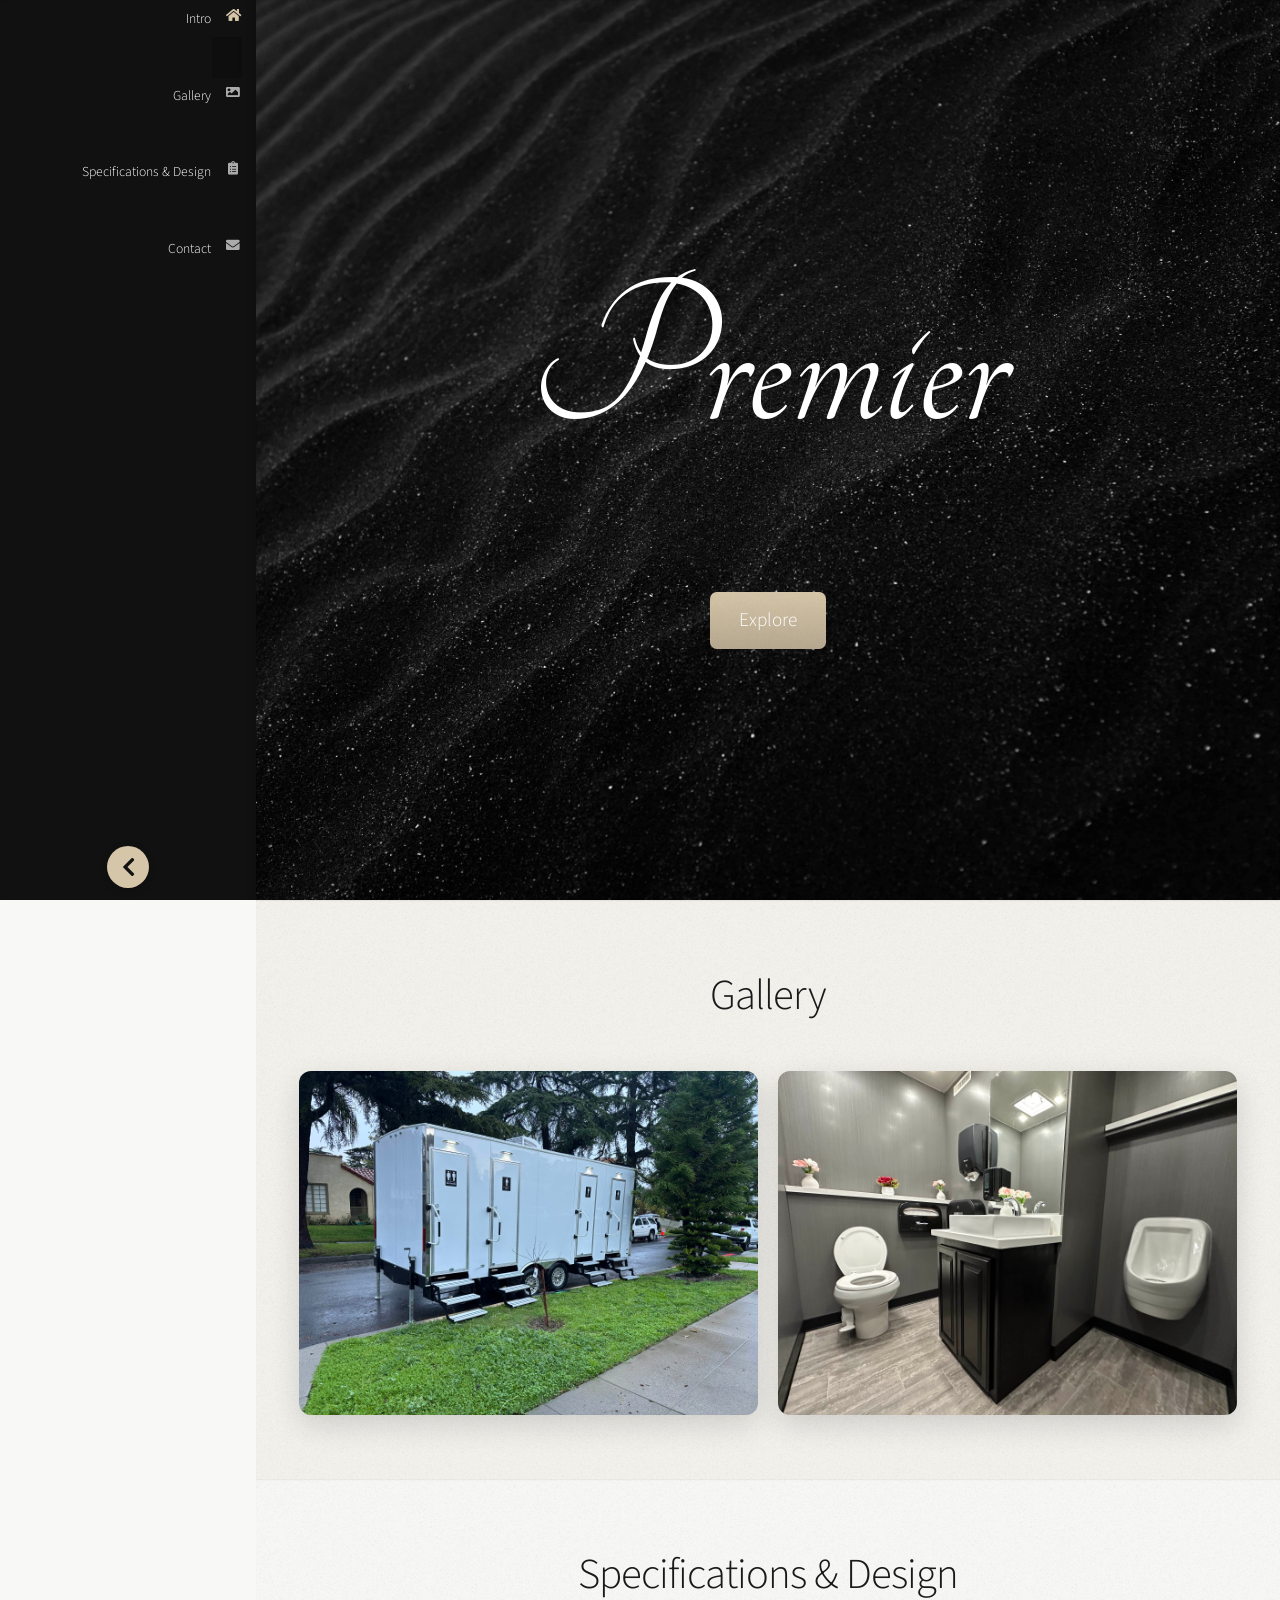
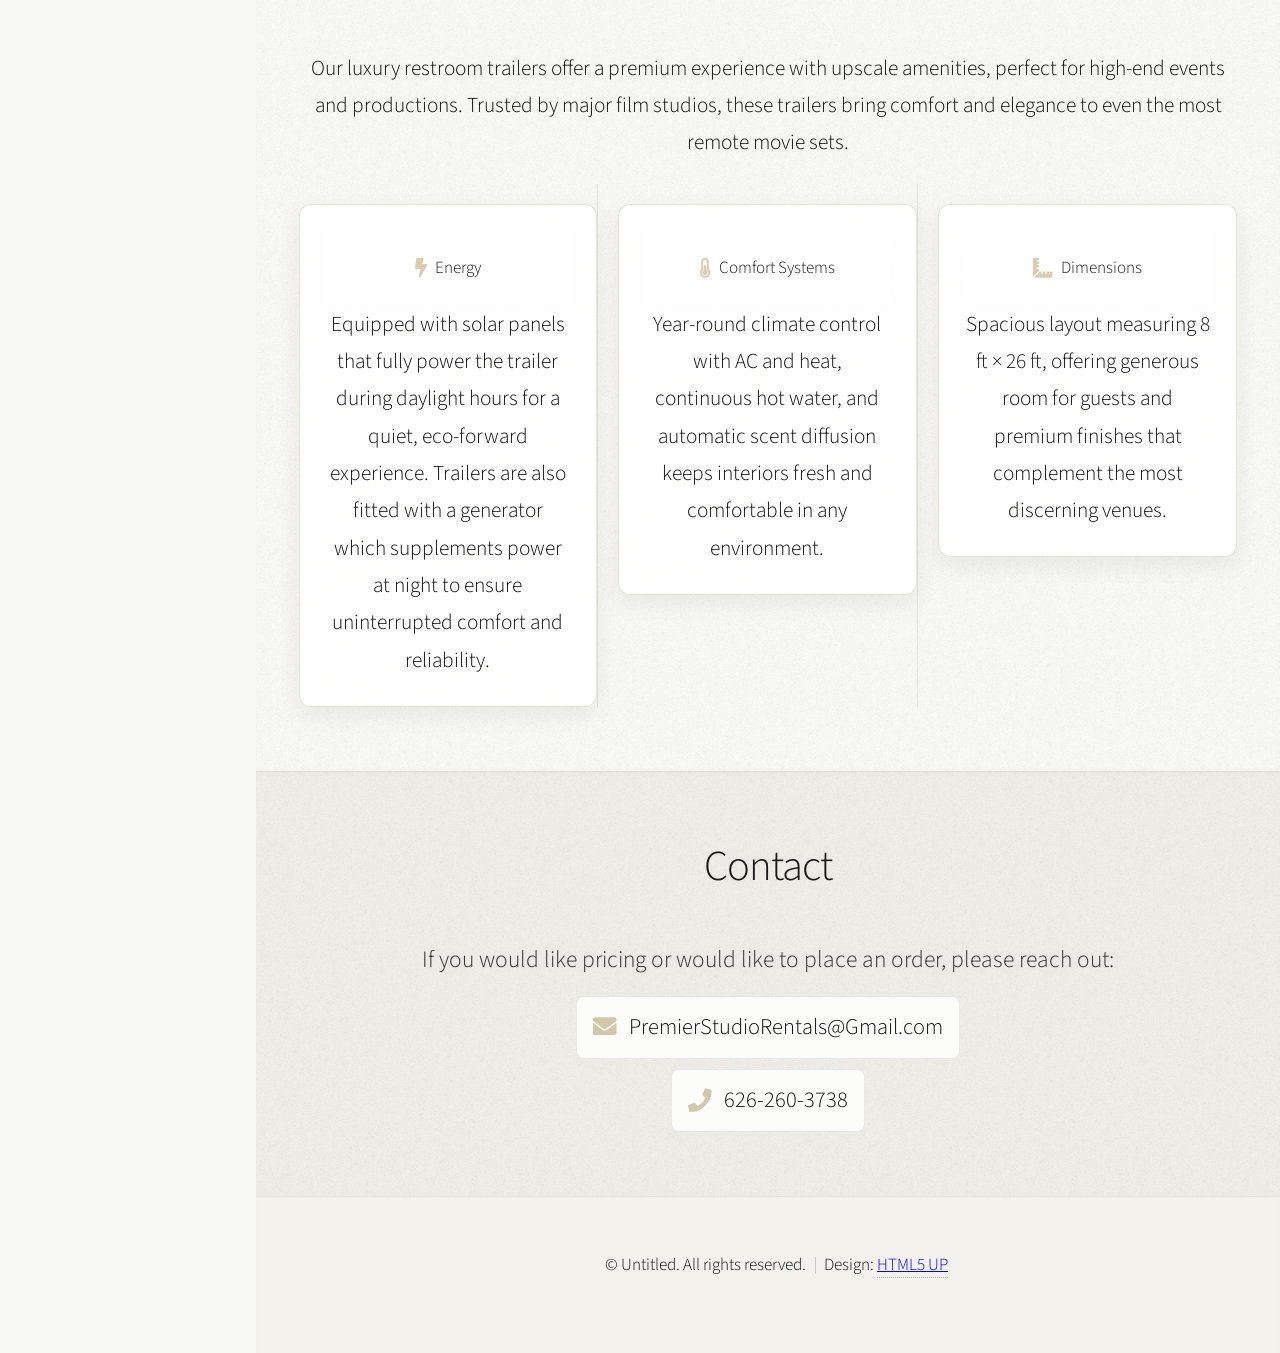
==== commit 4e07952e: "Fix indentation and update JavaScript variable declarations" ====
--- a/index.html
+++ b/index.html
@@ -29,8 +29,8 @@
 						<nav id="nav">
 							<ul>
 								<li><a href="#top" id="top-link"><span class="icon solid fa-home">Intro</span></a></li>
+								<li><a href="#gallery" id="gallery-link"><span class="icon solid fa-image">Gallery</span></a></li>
 								<li><a href="#portfolio" id="portfolio-link"><span class="icon solid fa-clipboard-list">Specifications &amp; Design</span></a></li>
-								<li><a href="#gallery" id="gallery-link"><span class="icon solid fa-image">Gallery</span></a></li>
 								<li><a href="#contact" id="contact-link"><span class="icon solid fa-envelope">Contact</span></a></li>
 							</ul>
 						</nav>
@@ -180,18 +180,20 @@
 
 <script>
 document.addEventListener("DOMContentLoaded", function() {
-  const header = document.getElementById("header");
-  const button = document.getElementById("collapseButton");
+  var header = document.getElementById("header");
+  var button = document.getElementById("collapseButton");
+  if (!header || !button) return;
 
   button.addEventListener("click", function() {
-  header.classList.toggle("collapsed");
-  const icon = button.querySelector('span');
-  if (!icon) return;
-  icon.classList.remove('fa-chevron-left','fa-chevron-right');
-  icon.classList.add(header.classList.contains('collapsed') ? 'fa-chevron-right' : 'fa-chevron-left');
-}); else {
-      button.innerHTML = '<i class="fas fa-chevron-left" aria-hidden="true"></i>';
-    }
+    header.classList.toggle("collapsed");
+    var icon = button.querySelector('span');
+    if (!icon) return;
+    icon.classList.remove('fa-chevron-left','fa-chevron-right');
+    icon.classList.add(
+      header.classList.contains('collapsed')
+        ? 'fa-chevron-right'
+        : 'fa-chevron-left'
+    );
   });
 });
 </script>
--- a/assets/css/main.css
+++ b/assets/css/main.css
@@ -2682,18 +2682,7 @@
 
 	}
 /* Collapse Button */
-#collapseButton {
-  cursor: pointer;
-  background: #444;
-  color: #fff;
-  text-align: center;
-  padding: 0.5em;
-  font-size: 1.2em;
-  position: absolute;
-  bottom: 0;
-  left: 0;
-  width: 100%;
-}
+
 
 #header.collapsed {
   width: 50px;
@@ -2703,9 +2692,7 @@
   display: none; /* hide text, keep icons */
 }
 
-#header.collapsed #collapseButton {
-  font-size: 1.5em;
-}
+#header.collapsed 
 
 /* Resize content when sidebar is collapsed */
 #header.collapsed ~ #main,
@@ -2761,23 +2748,7 @@
 
 
 /* --- Refined collapse button --- */
-#collapseButton {
-  cursor: pointer;
-  background: var(--accent, #D6C6A9);
-  color: #111;
-  text-align: center;
-  padding: 0;
-  font-size: 1em;
-  position: absolute;
-  bottom: 12px;
-  left: 50%;
-  transform: translateX(-50%);
-  width: 42px;
-  height: 42px;
-  line-height: 42px;
-  border-radius: 999px;
-  box-shadow: 0 2px 8px rgba(0,0,0,0.2);
-}
+
 #collapseButton i { pointer-events: none; }
 
 
@@ -2914,3 +2885,46 @@
     grid-template-columns: 1fr 1fr;
   }
 }
+
+/* --- Collapse button & collapsed layout (standardized) --- */
+#collapseButton {
+  position: absolute;
+  bottom: 12px;
+  left: 50%;
+  transform: translateX(-50%);
+  width: 42px;
+  height: 42px;
+  line-height: 42px;
+  text-align: center;
+  border-radius: 999px;
+  background: var(--accent, #D6C6A9);
+  color: #111;
+  cursor: pointer;
+  box-shadow: 0 2px 8px rgba(0,0,0,0.2);
+  z-index: 10;
+}
+#collapseButton .icon { font-size: 1em; vertical-align: middle; }
+
+#header.collapsed { width: 60px; }
+#header.collapsed #nav ul li a span { display: none; }
+#header.collapsed ~ #main,
+#header.collapsed ~ #footer { margin-left: 60px; }
+
+/* --- Gallery: two-photo responsive grid --- */
+#gallery .gallery {
+  display: grid;
+  grid-template-columns: 1fr;
+  gap: 1.25rem;
+  margin-top: 1.25rem;
+}
+#gallery .gallery.two-up { grid-template-columns: 1fr; }
+#gallery .gallery-item img {
+  width: 100%;
+  height: auto;
+  display: block;
+  border-radius: 12px;
+  box-shadow: 0 10px 30px rgba(0,0,0,0.15);
+}
+@media screen and (min-width: 961px) {
+  #gallery .gallery.two-up { grid-template-columns: 1fr 1fr; }
+}
